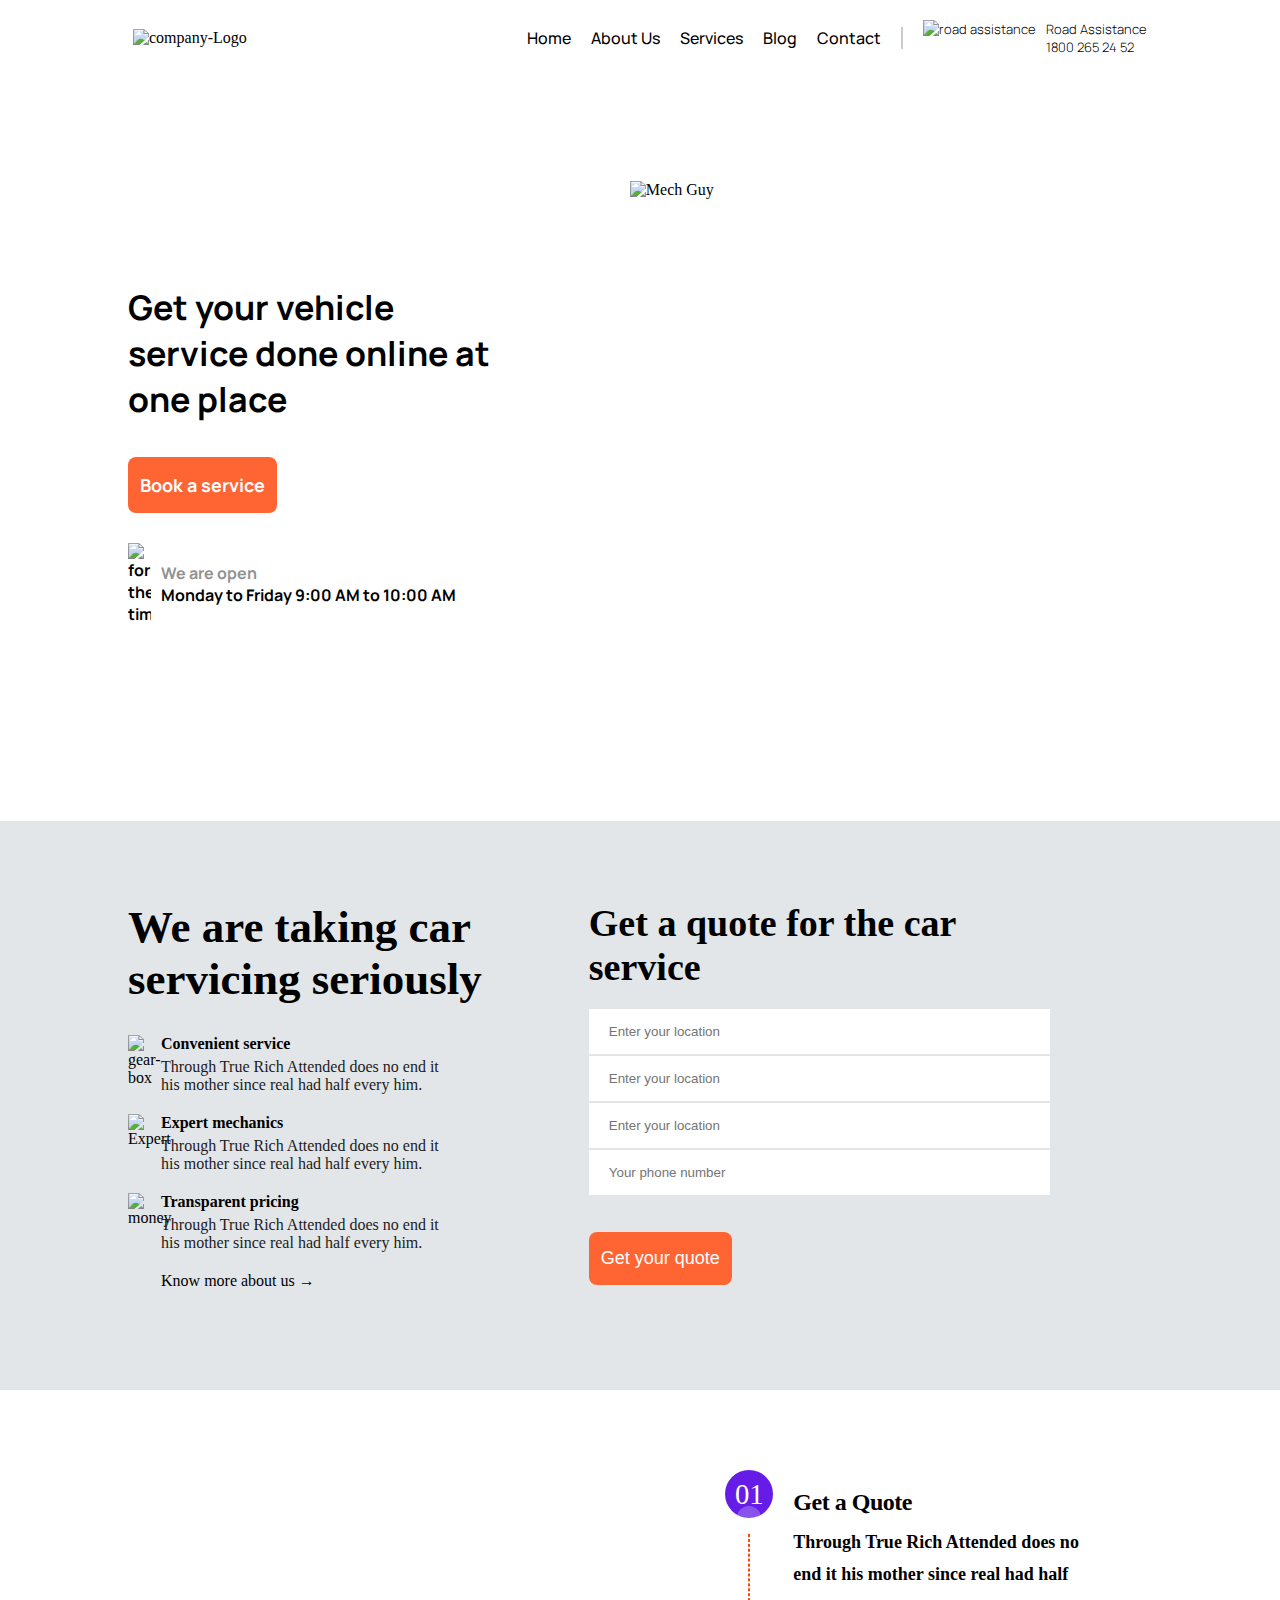
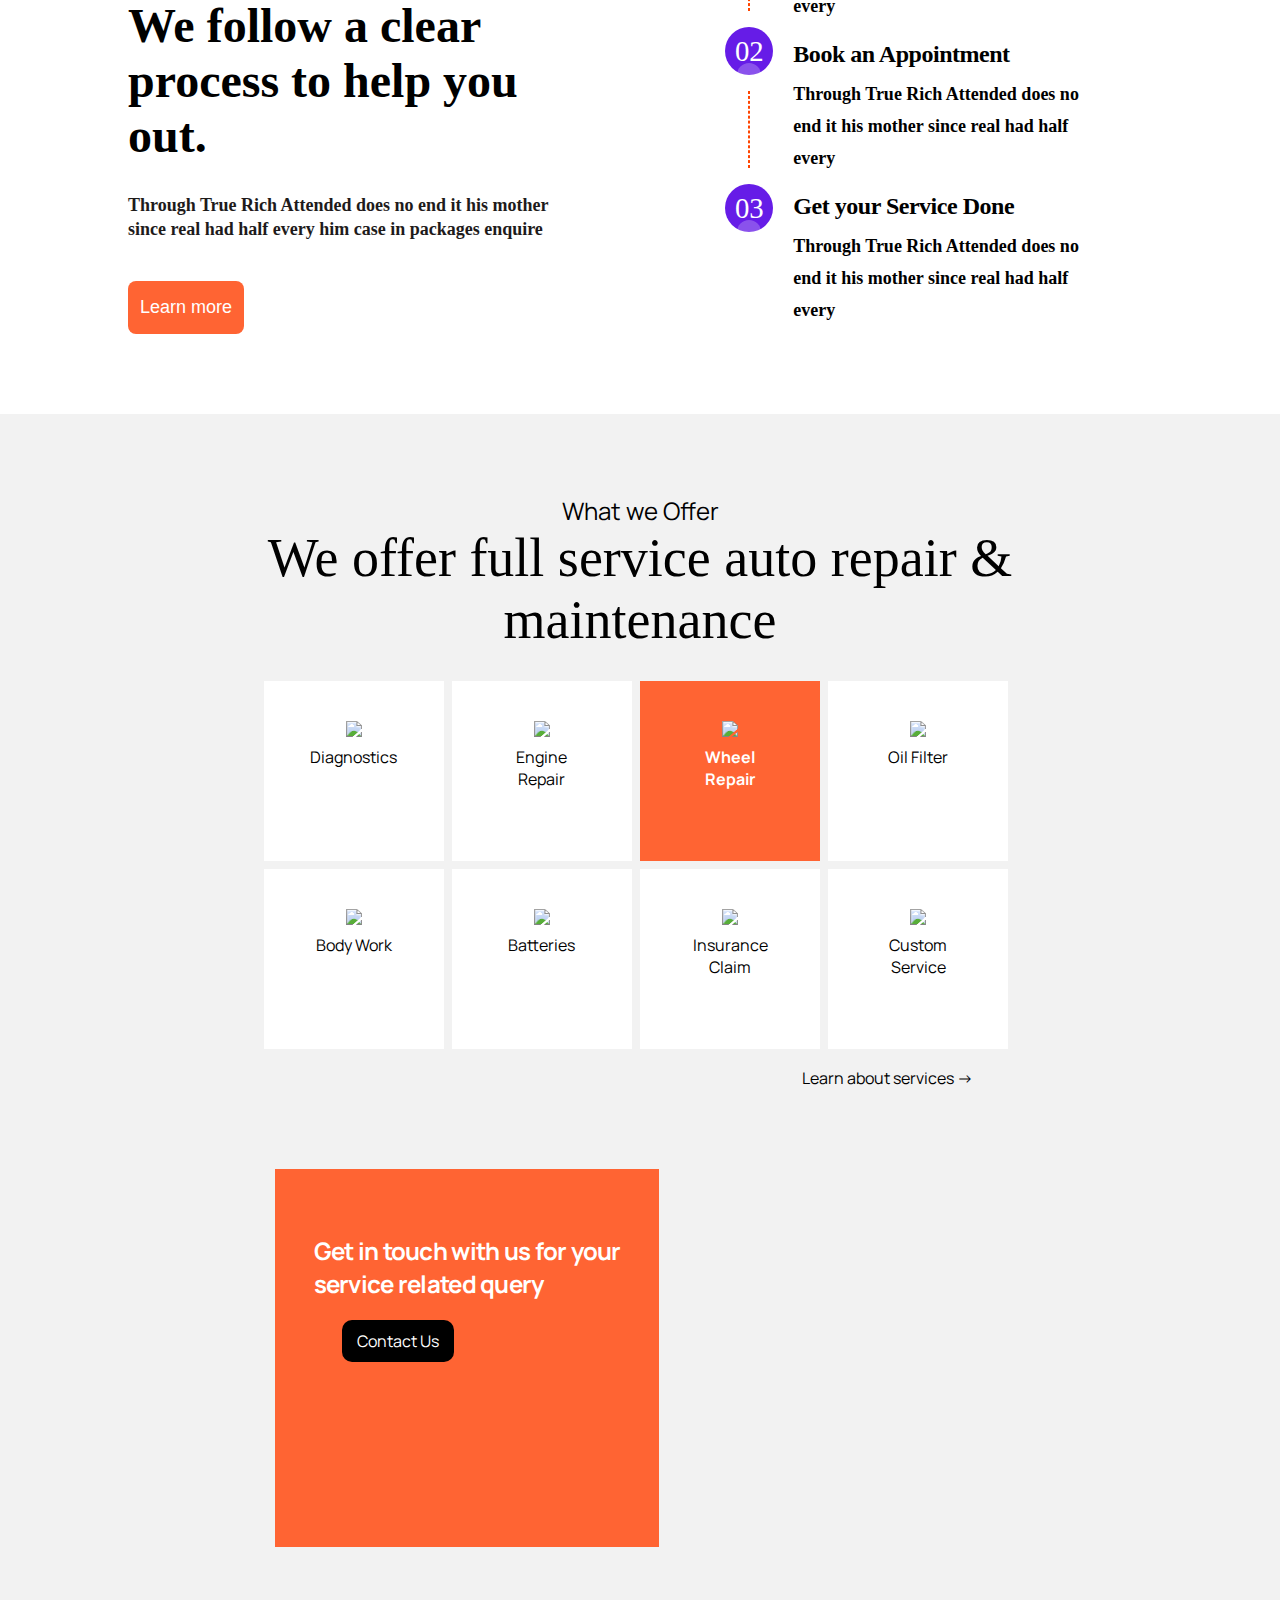
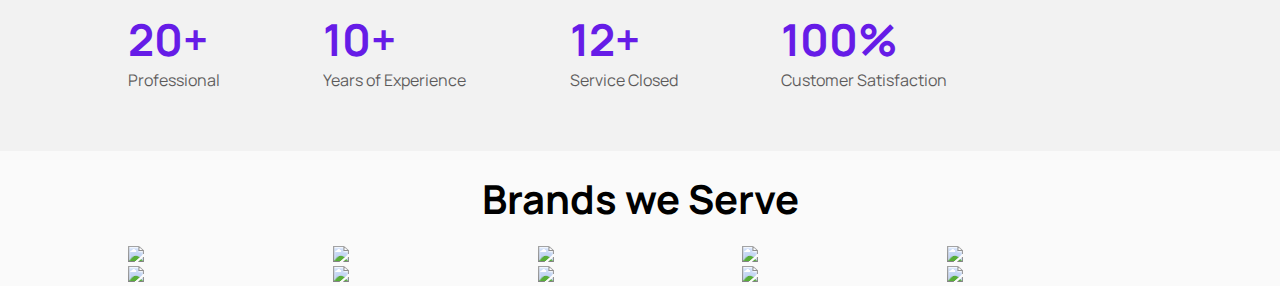
==== index.html @ ee12a1eb "My First commit creating a Finsweet Project" ====
<!DOCTYPE html>
<html lang="en">
<head>
    <meta charset="UTF-8">
    <meta http-equiv="X-UA-Compatible" content="IE=edge">
    <meta name="viewport" content="width=device-width, initial-scale=1.0">
    <link rel="stylesheet" href="css/style.css">
    <link href="https://fonts.googleapis.com/css2?family=Manrope:wght@800&family=Merriweather:wght@300;400&family=Playfair+Display:ital,wght@0,500;1,400&family=Poppins:ital,wght@0,300;1,200&display=swap" rel="stylesheet">
    <title>Finsweet-webpage1</title>
</head>
<body>
    <header>
        <div class="container">
                <div class="main-header">
                    <div class="logo">
                        <img src="https://res.cloudinary.com/drctcmhrb/image/upload/v1650087821/Logo_wtkvcu.png" alt="company-Logo" alt="company logo" class="">
                    </div>
                    <div class="right-section">
                        <div class="navigation">
                            <ul>
                                <li><a href="#">Home</a></li>
                                <li><a href="#">About Us</a></li>
                                <li><a href="#">Services</a></li>
                                <li><a href="#">Blog</a></li>
                                <li><a href="#">Contact</a></li>
                            </ul>
                        </div>
                        <div class="road-assistance">
                            <div class="icon">
                                <img src="https://res.cloudinary.com/drctcmhrb/image/upload/v1650087820/Assistance_Icon_hcltkh.png" alt="road assistance" alt="road assistance">
                            </div>
                            <div class="inner-section">
                                <p>Road Assistance</p>
                                <p>1800 265 24 52</p>
                            </div>
                        </div>
                    </div>
                </div>
    </header>
    <section id="hero-section">  
          <div class="container">
              <div class="flex">
                <div class="text-section"><h1>Get your vehicle  service done online at one place</h1>
                   <a href="#" class="orange-button">Book a service</a>
                    <div class="time-section">
                            <div class="image-box">
                                <img src="https://res.cloudinary.com/drctcmhrb/image/upload/v1650400079/Icon_dr1kc6.png" alt="for the time">
                            </div>
                            <div class="time-text">
                                <p class="light-grey">We are open </p>
                                <p>Monday to Friday 9:00 AM to  10:00  AM</p>
                            </div>
                        </div>    
                </div>
                <div class="image-section"><img src="https://res.cloudinary.com/drctcmhrb/image/upload/v1650087825/Image_qacjnn.png" alt="Mech Guy" class='image'</div>
              </div>
            </div>
          </div>
          </section>
    <section id="quote-section">
              <div class="container">
                <div class="flex">
                  <div class="left-section">
                    <h2>We are taking car<br> servicing seriously</h2>
                    <ul>
                      <li>
                        <div class="flex">
                          <div class="image-box">
                            <img                            src="https://res.cloudinary.com/drctcmhrb/image/upload/v1650375514/Icon_javml3.png" alt="gear-box">
                          </div>
                          <div class="text-box">
                            <h5>Convenient service</h5>
                            <p class="black">Through True Rich Attended does no end it                            his mother since real had half every him.</p>
                          </div>
                        </div>
                      </li>
                       <li>
                        <div class="flex">
                          <div class="image-box">
                            <img                            src="https://res.cloudinary.com/drctcmhrb/image/upload/v1650375514/Icon_1_lwtjwa.png" alt="Expert">
                          </div>
                          <div class="text-box">
                            <h5>Expert mechanics</h5>
                            <p class="black">Through True Rich Attended does no end it                            his mother since real had half every him.</p>
                          </div>
                        </div>
                      </li>
                       <li>
                        <div class="flex">
                          <div class="image-box">
                            <img                            src="https://res.cloudinary.com/drctcmhrb/image/upload/v1650375514/Icon_2_bacq6e.png" alt="money">
                          </div>
                          <div class="text-box">
                            <h5>Transparent pricing</h5>
                            <p class="black">Through True Rich Attended does no end it                            his mother since real had half every him.</p>
                          </div>
                        </div>
                      </li>
                       <li>
                        <div class="flex">
                          <div class="image-box">
                          </div>
                          <div class="text-box">
                            <a href="#" class="know">Know more about us<span> &#8594;</span></a>
                          </div>
                        </div>
                      </li>
                    </ul>
                  </div>
                  <div class="right-form-section">
                    <h3>Get a quote for the car<br> service</h3>
                    <form action="">
                      <div class="input-box">
                        <input type="text" placeholder="Enter your location"> 
                      </div>
                      <div class="input-box">
                        <input type="text" placeholder="Enter your location"> 
                      </div>
                      <div class="input-box">
                        <input type="text" placeholder="Enter your location"> 
                      </div>
                      <div class="input-box">
                        <input type="text" placeholder="Your phone number"> 
                      </div>
                      <button class="orange-button">Get your quote</button>
                    </form>
                  </div>
                </div>
              </div>
            </section>
    <section id="process-section"><div class="container">
        <div class="flex">
          <div class="left-process">
            <h2>We follow a clear process to help you out.</h2>
            <p class="black"> Through True Rich Attended does no end it his mother since real had half every him case in packages enquire</p>
            <button class="orange-button">Learn more</button>
          </div>
          <div class="right-process">
            <div class="process-circle-section">
              <div class="process-circle-group">
                <div class="process-circle circle"><p>01</p></div>
                <div class="dotted-line"></div>
              </div>
              <div class="process-circle-group">
                <div class="process-circle circle"><p>02</p></div>
                <div class="dotted-line"></div>
              </div>
              <div class="process-circle-group">
                <div class=" process-circle circle"><p>03</p></div>
              </div>
            </div>
            <div class="process-text-section">
              <div class="process-text-group">
                <h6>Get a Quote</h6>
                <p>Through True Rich Attended does no end it his mother since real had half every</p>
              </div>
              <div class="process-text-group">
                <h6>Book an Appointment</h6>
                <p>Through True Rich Attended does no end it his mother since real had half every</p>
              </div>
              <div class="process-text-group">
                <h6>Get your Service Done</h6>
                <p>Through True Rich Attended does no end it his mother since real had half every</p>
              </div>
            </div>
          </div>
        </div>
      </div>
    </section>
    <section id="offer-section">
        <div class="container">
            <div class="flex-offer">
                <div class="offer-header">
                    <p>What we Offer</p>
                    <h2>We offer full service auto repair & maintenance</h2>
                </div>
            </div>
            <div class="services-offered">
                <div class="service-type">
                    <img src="https://res.cloudinary.com/drctcmhrb/image/upload/v1650396776/Icon_1_g0p5bc.png">
                    <p>Diagnostics</p>
                </div>
                <div class="service-type">
                    <img src="https://res.cloudinary.com/drctcmhrb/image/upload/v1650396776/Icon_2_z4qpih.png">
                    <p>Engine Repair</p>
                </div>
                <div class="service-type selected">
                    <img src="https://res.cloudinary.com/drctcmhrb/image/upload/v1650396776/Icon_3_jmc41n.png">
                    <p>Wheel Repair</p>
                </div>
                <div class="service-type">
                    <img src="https://res.cloudinary.com/drctcmhrb/image/upload/v1650396776/Icon_4_jtftyv.png">
                    <p>Oil Filter</p>
                </div>
                <div class="service-type">
                    <img src="https://res.cloudinary.com/drctcmhrb/image/upload/v1650396776/Icon_5_drzycz.png">
                    <p>Body Work</p>
                </div>
                <div class="service-type">
                    <img src="https://res.cloudinary.com/drctcmhrb/image/upload/v1650396776/Icon_6_fgjv63.png">
                    <p>Batteries</p>
                </div>
                <div class="service-type">
                    <img src="https://res.cloudinary.com/drctcmhrb/image/upload/v1650396776/Icon_7_kf3ats.png">
                    <p>Insurance Claim</p>
                </div>
                <div class="service-type">
                    <img src="https://res.cloudinary.com/drctcmhrb/image/upload/v1650396777/Icon_8_rgdcwe.png">
                    <p>Custom Service</p>
                </div>
            </div>
            <div class="flex learn-link">
                <a href="">Learn about services<span> &#8594;</span></a>
            </div>
        </div>
    </section>
    <section id="contact">
      <div class="flex">
        <div class="contact-bg-one">
          <div class="contact-box">
            <div class="contact-text">
              <h4>Get in touch with us for your service related query</h4>
              <div class="button">
                <a href="#" class="black-button" >Contact Us</a>
            </div>
            </div>
          </div>
        </div>
        <div class="contact-bg-two"></div>
      </div>
      <div class="container">
        <div class="ratings">
          <div class="flex rating-attribute">
            <div class="professional"> <h4 class="rating-number">20+</h4><p>Professional</p></div>
            <div class="Experience"> <h4 class="rating-number">10+</h4><p>Years of Experience</p></div>
            <div class="Service-closed"> <h4 class="rating-number">12+</h4><p>Service Closed</p></div>
            <div class="Customer Satisfaction"> <h4 class="rating-number">100%</h4><p>Customer Satisfaction</p></div>
          </div>
        </div>
      </div>
    </section>
    <section id="brand">
      <div class="container">
        <div class="brand-header"><h3>Brands we Serve</h3></div>
        <div class="brand-services">
          <div class="brand-image"><img src="https://res.cloudinary.com/drctcmhrb/image/upload/v1650572334/logo-8_1_z3xmlu.png"></div>
          <div class="brand-image"><img src="https://res.cloudinary.com/drctcmhrb/image/upload/v1650572334/logo-6_nnvdk8.png"></div>
          <div class="brand-image"><img src="https://res.cloudinary.com/drctcmhrb/image/upload/v1650572334/logo-7_1_skbd4d.png"></div>
          <div class="brand-image"><img src="https://res.cloudinary.com/drctcmhrb/image/upload/v1650572334/logo-3_bcqerj.png"></div>
          <div class="brand-image"><img src="https://res.cloudinary.com/drctcmhrb/image/upload/v1650572333/logo-1_1_qiq9gi.png"></div>
          <div class="brand-image"><img src="https://res.cloudinary.com/drctcmhrb/image/upload/v1650572334/logo-8_1_z3xmlu.png"></div>
          <div class="brand-image"><img src="https://res.cloudinary.com/drctcmhrb/image/upload/v1650572334/logo-6_nnvdk8.png"></div>
          <div class="brand-image"><img src="https://res.cloudinary.com/drctcmhrb/image/upload/v1650572334/logo-7_1_skbd4d.png"></div>
          <div class="brand-image"><img src="https://res.cloudinary.com/drctcmhrb/image/upload/v1650572334/logo-3_bcqerj.png"></div>
          <div class="brand-image"><img src="https://res.cloudinary.com/drctcmhrb/image/upload/v1650572333/logo-1_1_qiq9gi.png"></div>
        </div>
      </div>
    </section>
</body>
</html>
---- css/style.css ----
* {
  margin: 0;
  padding: 0;
  box-sizing: border-box;
}
.container {
  width: 80%;
  margin: 0 auto;
}

#hero-section, #quote-section,#process-section,#offer-section {
padding:80px 0;
}


.main-header {
  display: flex;
  justify-content: space-between;
  align-items:center;
  padding: 20px 5px;
}

.right-section {
  display: flex;
  align-items: center;
}

.right-section ul {
  list-style: none;
  display: flex;
}

.road-assistance {
  display: flex;
  padding-left: 20px;
  font-family: "Manrope";
  font-weight: 300;
  font-size: 13px;
}

.right-section ul li {
  margin-right: 20px;
}

.right-section ul li a {
  text-decoration: none;
  color: #000;
}

.right-section .navigation {
  border-right: 2px solid #ccc;
  font-family: "Manrope";
  font-weight: 500;
}

.road-assistance .icon {
  margin-right: 10px;
}

#hero-section .text-section{
  width:45%;
  font-family: "Manrope";
  font-weight: 700;
  font-style: bold;
}
.text-section h1{
  width:80.5%;
  margin-top:8rem;
  font-size:34px;

}
#hero-section .image-section {
  width: 55%;
  min-height: 65vh;
  padding: 25px;
}
.image{
  position:relative;
  width:100%;
  left:1rem;
}
.flex{
display:flex;
}
.time-section {
  display: flex;
  align-items: center;
  margin-top: 30px;
}

.text-section .image-box {
  width: 5%;
  margin-right: 10px;
  display: flex;
  align-items: center;
  justify-content: center;
}

.text-section .time-text {
  width: 95%;
}
.time-section img {
  width: 100%;
}

.light-grey {
  color: #939191;
}
.black{
color:#1E1B1B;
}
#quote-section{
background:#E2E6E9;
}
#quote-section .left-section, #quote-section .right-form-section{
width:45%;
}
#quote-section ul{
list-style:none;
}
#quote-section ul li{
margin-bottom:20px;
}
#quote-section .left-section h2{
margin-bottom:30px;
font-size:45px;
}
#quote-section .left-section .image-box{
width:5%;
margin-right:10px;
}
#quote-section .left-section .image-box img{
width:90%;
}
#quote-section .left-section .text-box{
width:65%;
}
#quote-section .left-section .text-box h5{
font-size:16px;
margin-bottom:5px;
}
.know{
text-decoration:none;
color:black;
}
#quote-section .left-section .text-box .know img{
width:25px; 
margin-left:10px;
}
#quote-section .right-form-section h3{
font-size:38px;
margin-bottom:20px;
}
#quote-section .right-form-section input{
width:100%;
height:45px;
margin-bottom:2px;
border:none;
}
input[type="text"]::placeholder{
padding:20px;
}

.orange-button{
  background: #FF6433;
  border:none;
  border-radius: 8px;
  padding: 16px 12px 16px 12px;
  font-size: 18px;
  margin-top: 35px;
  display: inline-block;
  color: #fff;
  text-decoration:none;
}
#process-section{
background:#fff;
}
#process-section .left-process{
width:70%;

}
#process-section .left-process h2{
  margin-bottom: 30px;
  font-size: 48px;
  margin-top:8rem;
  width: 70%;
}
#process-section .left-process p{
  font-size:18px;
  margin-bottom:5px;
  width:75%;
  font-weight: 600;
  line-height: 1.5rem;
}
#process-section .right-process{
  display: flex;
  width: 50%;
  
}
 .process-circle-section{
  display: flex;
  flex-direction: column;
  gap: 1rem;
} 
.circle {
  aspect-ratio: 1;
  border-radius: 50%;
  background: #661CE7;
  color: #fff;

}
.process-circle {
  width: 3rem;
  position: relative;
}
.process-circle-group{
  display: flex;
  flex-direction: column;
  align-items: center;
  gap: 1rem;
}

.process-circle::after {
  content: '';
  width: 50%;
  height: 50%;
  border-radius: 50%;
  background-color: rgba( 255,255,255, 0.24 );
  position: absolute;
  left: 25%;
  bottom: -25%;
}
.process-circle p{
  line-height: 3rem;
  text-align: center;
  font-size: 1.8rem;
}

.dotted-line{
  width: 0;
  height: 4.8rem;
  border: 1px dashed orangered;
} 

.process-text-section {
  --gap: 1rem;
  padding-left: 20px;
}

.process-text-group {
  --gap: 1rem;
  padding-top: .5rem;
}
.process-text-group h6{
  line-height: 3rem;
  font-weight: 600;
  letter-spacing: -0.03rem;
  font-size: 24px; 
}
.process-text-group p{
font-size: 1rem;
line-height: 2rem;
font-weight: 600;
font-size: 18px;
width: 80%;
}

#offer-section{
background:#F2F2F2;
}
.flex-offer {
  display: flex;
  justify-content: center;
}
#offer-section .offer-header p {
  font-size: 24px;
  text-align: center;
  font-family: "Manrope";
}
#offer-section .offer-header h2 {
  font-size: 54px;
  text-align: center;
  padding-bottom: 30px;
  font-weight: 400;
}
#offer-section .services-offered {
  display: flex;
  flex-wrap: wrap;
  justify-content: center;
  align-items: center;
  width: 80%;
  margin: auto;  
  
}
#offer-section .services-offered img {
  width: 60%;

}
#offer-section .service-type {
  justify-content: center;
  align-items: center;
  padding: 40px;
  height: 180px;
  width: 180px;
  text-align: center;
  background-color: #FFFFFF;
  margin-right: 1%;
  margin-bottom: 1%;
  color: black;
}
#offer-section .service-type p{
  padding-top: 5px;
  font-family: "Manrope";
  align-self: center;
}
#offer-section .service-type.selected{
  background-color: #FF6433;
  color: white;
  font-weight: bold;
}
.learn-link{
  margin: auto;
  width: 65%;
  justify-content: flex-end;
  padding-top: 10px;
}
.learn-link a{
  text-decoration: none;
  font-family: "Manrope";
  color: black;
  font-size: 16px;
}
#contact{
  background-color: #f2f2f2;
}
.contact-bg-one{
  background-image: url(https://res.cloudinary.com/drctcmhrb/image/upload/v1650572179/Image_1_vbgewt.png);
  background-size: cover;
  background-position: center;
  width: 50%;
  height: 42vh;

}
.contact-bg-two{
  background-image: url(https://res.cloudinary.com/drctcmhrb/image/upload/v1650572187/ovGrEUgrkyE_okzv0a.png);
  background-size: cover;
  background-position: center;
  width: 50%;
  height: 42vh;
}
.contact-box{
  margin-left: 43%;
  background-color: #FF6433;
  width: 60%;
  height: 42vh;
}
.contact-text h4{
  padding-top: 65px;
  text-align: justify;
  margin: auto;
  width: 80%;
  font-size: 24px;
  color: white;
  font-family: "Manrope";
  letter-spacing: -0.03em;
}
.button {
  width: 65%;
  margin: 30px auto 0 auto;
}
.black-button {
  text-decoration: none;
  color: white;
  background-color: black;
  border-radius: 10px;
  padding: 10px 15px;
  font-family: "Manrope";
}
.rating-attribute {
  justify-content: space-between;
  width: 80%;
  margin-bottom: auto;
}
.ratings {
  margin-top: 6%;
  padding-bottom: 60px;
}
.rating-number {
  font-size: 44px;
  font-weight: bold;
  color: #661CE7;
  font-family: "Manrope";
}
.ratings p{
  color: #1E1B1B;
  font-family: "Manrope";
  opacity: 0.7;
}
#brand{
  background-color:#FAFAFA; 
}
#brand .brand-header{
  display: flex;
  justify-content: center;
  align-items: center;
  padding: 20px;
}
#brand .brand-header h3{
  font-family: "Manrope";
  font-size: 40px;
 }
 #brand .brand-services{
   display: flex;
   flex-wrap: wrap;
 }
 #brand .brand-services .brand-image {
   width: 20%;
 }
 #brand .brand-services .brand-image img{
   width: 100%;
 }
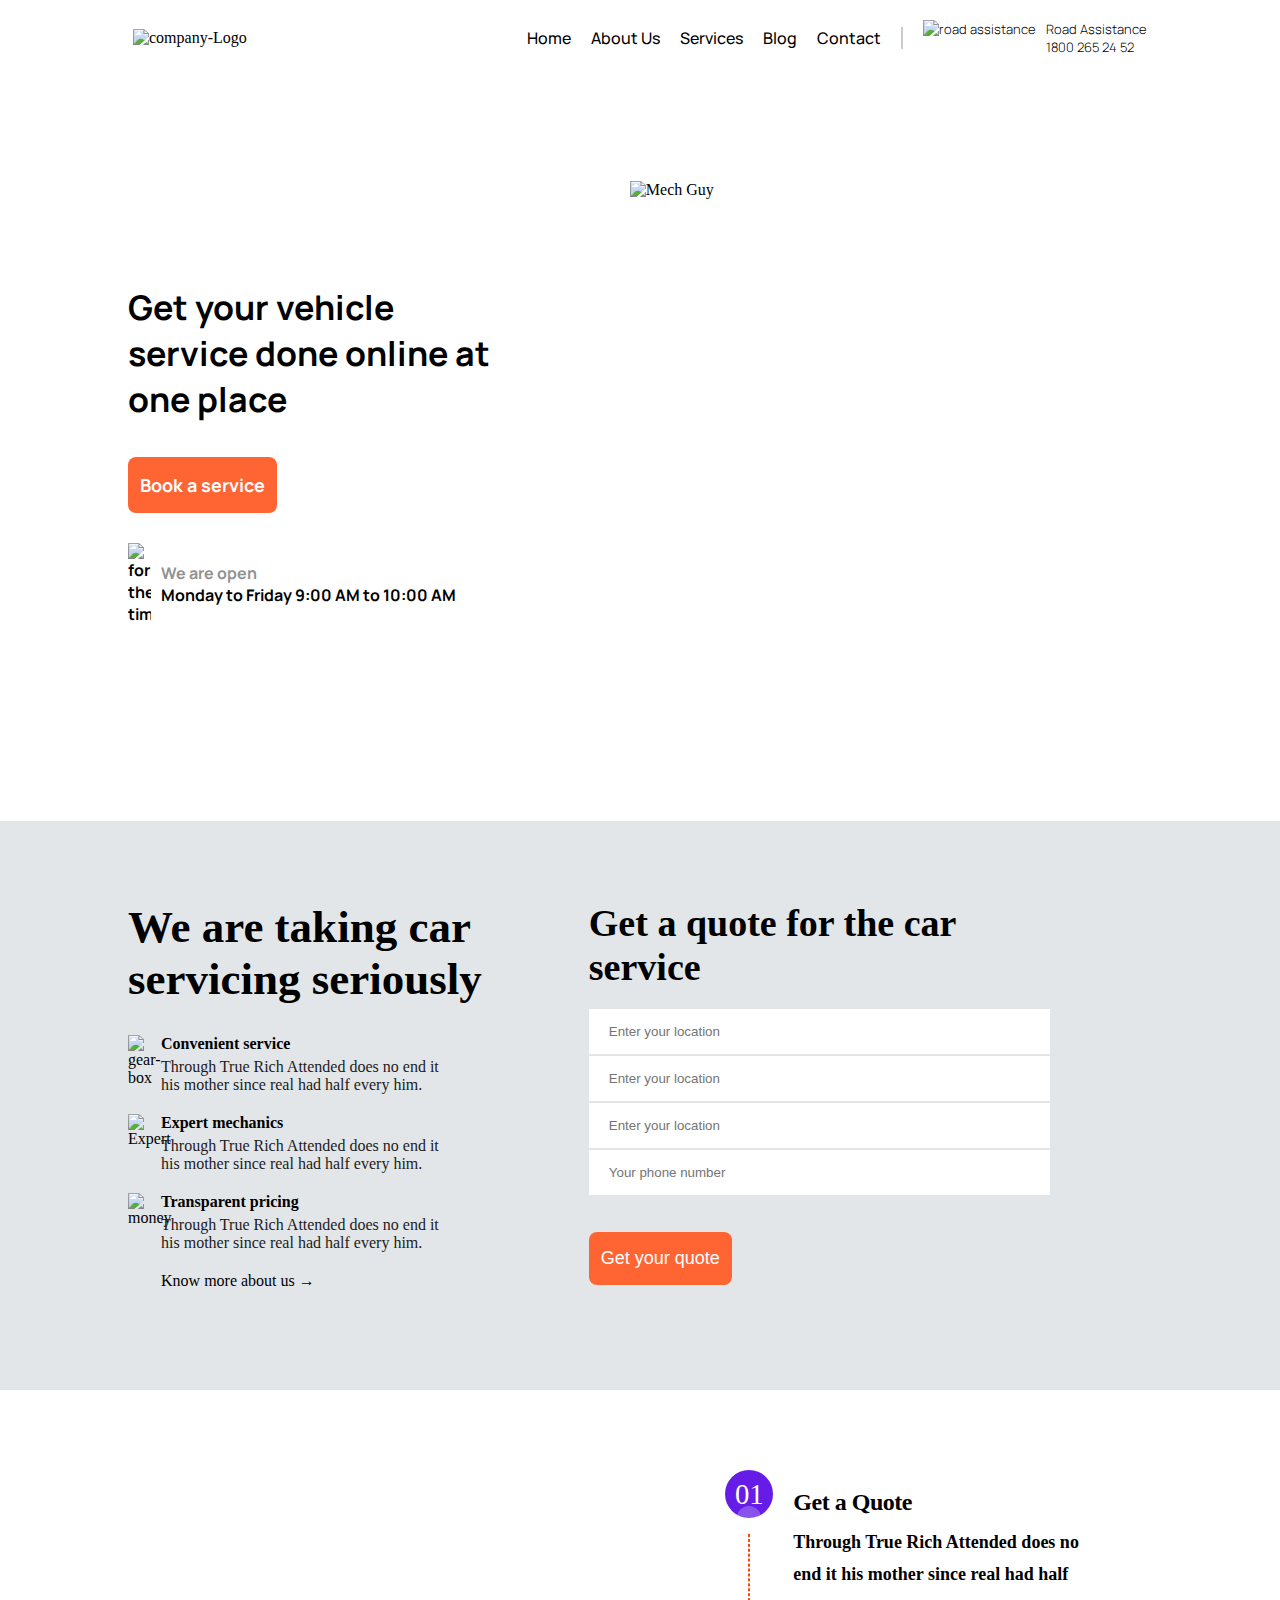
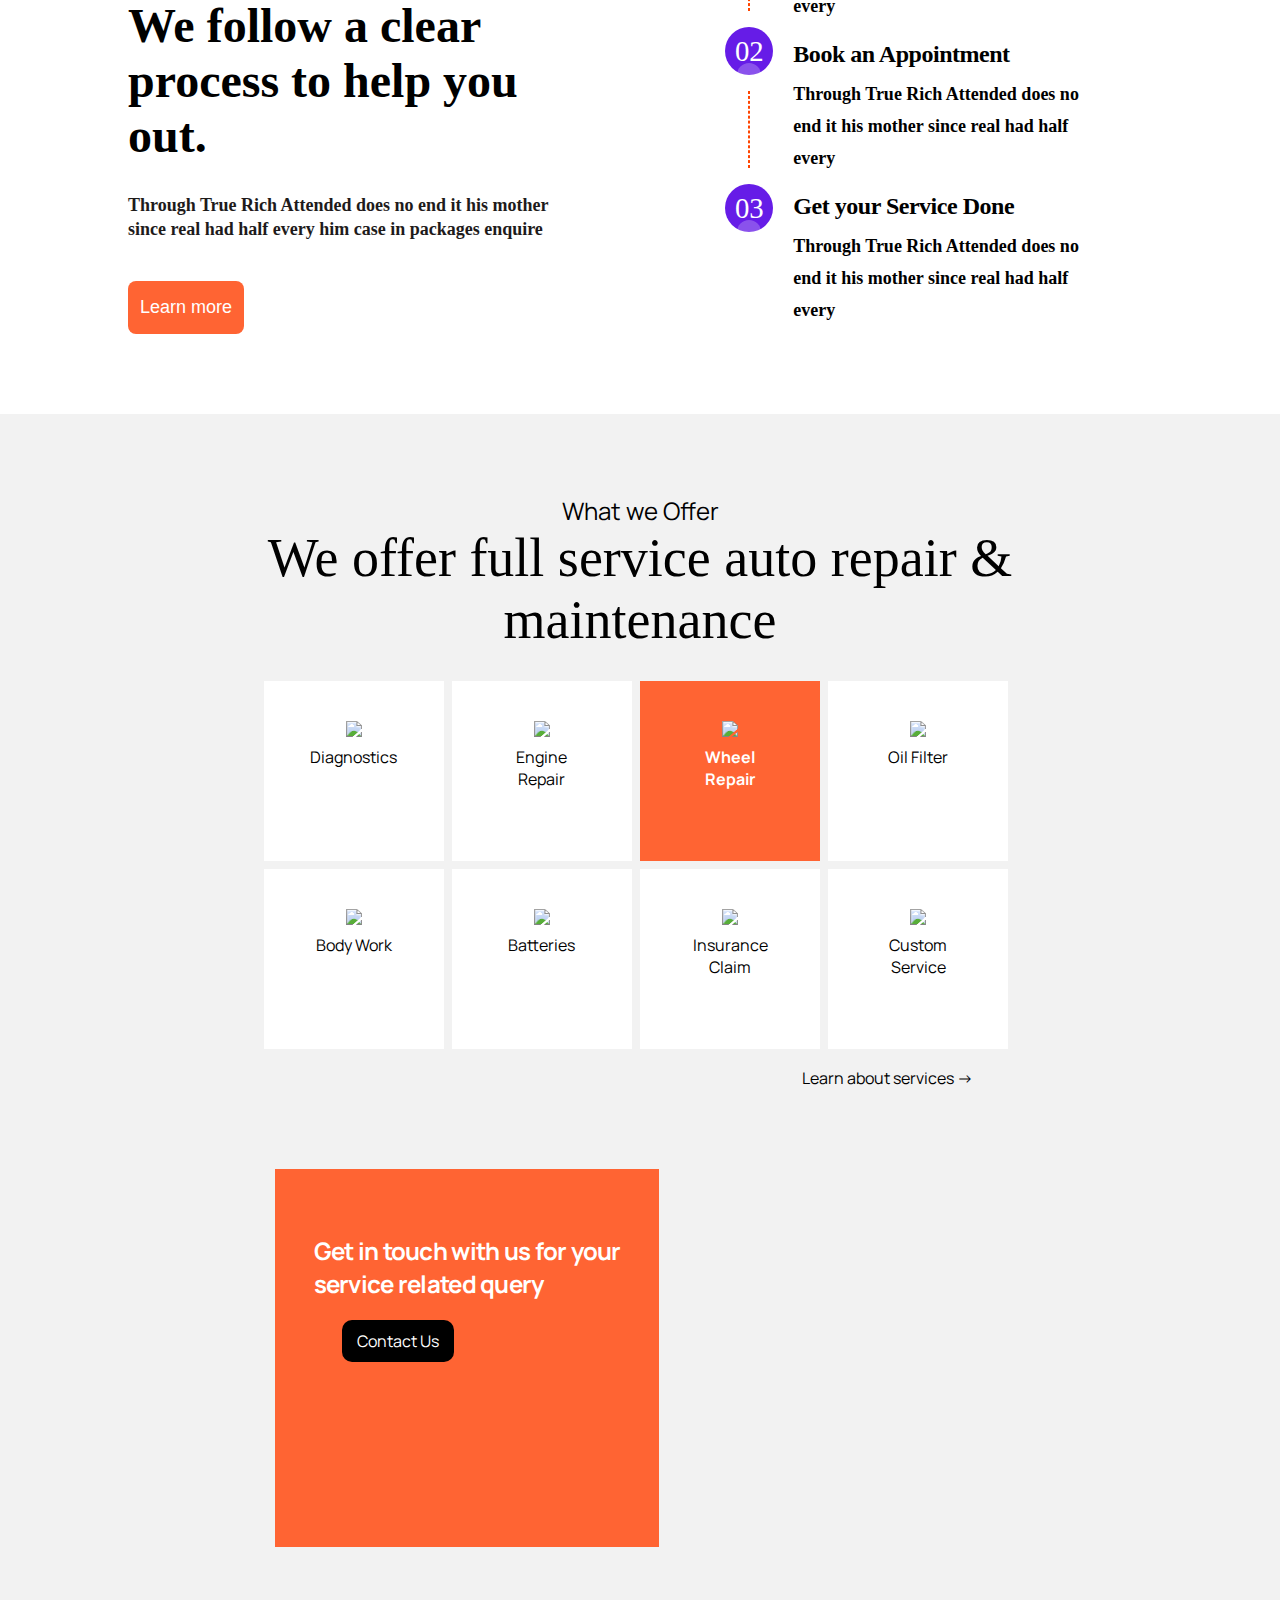
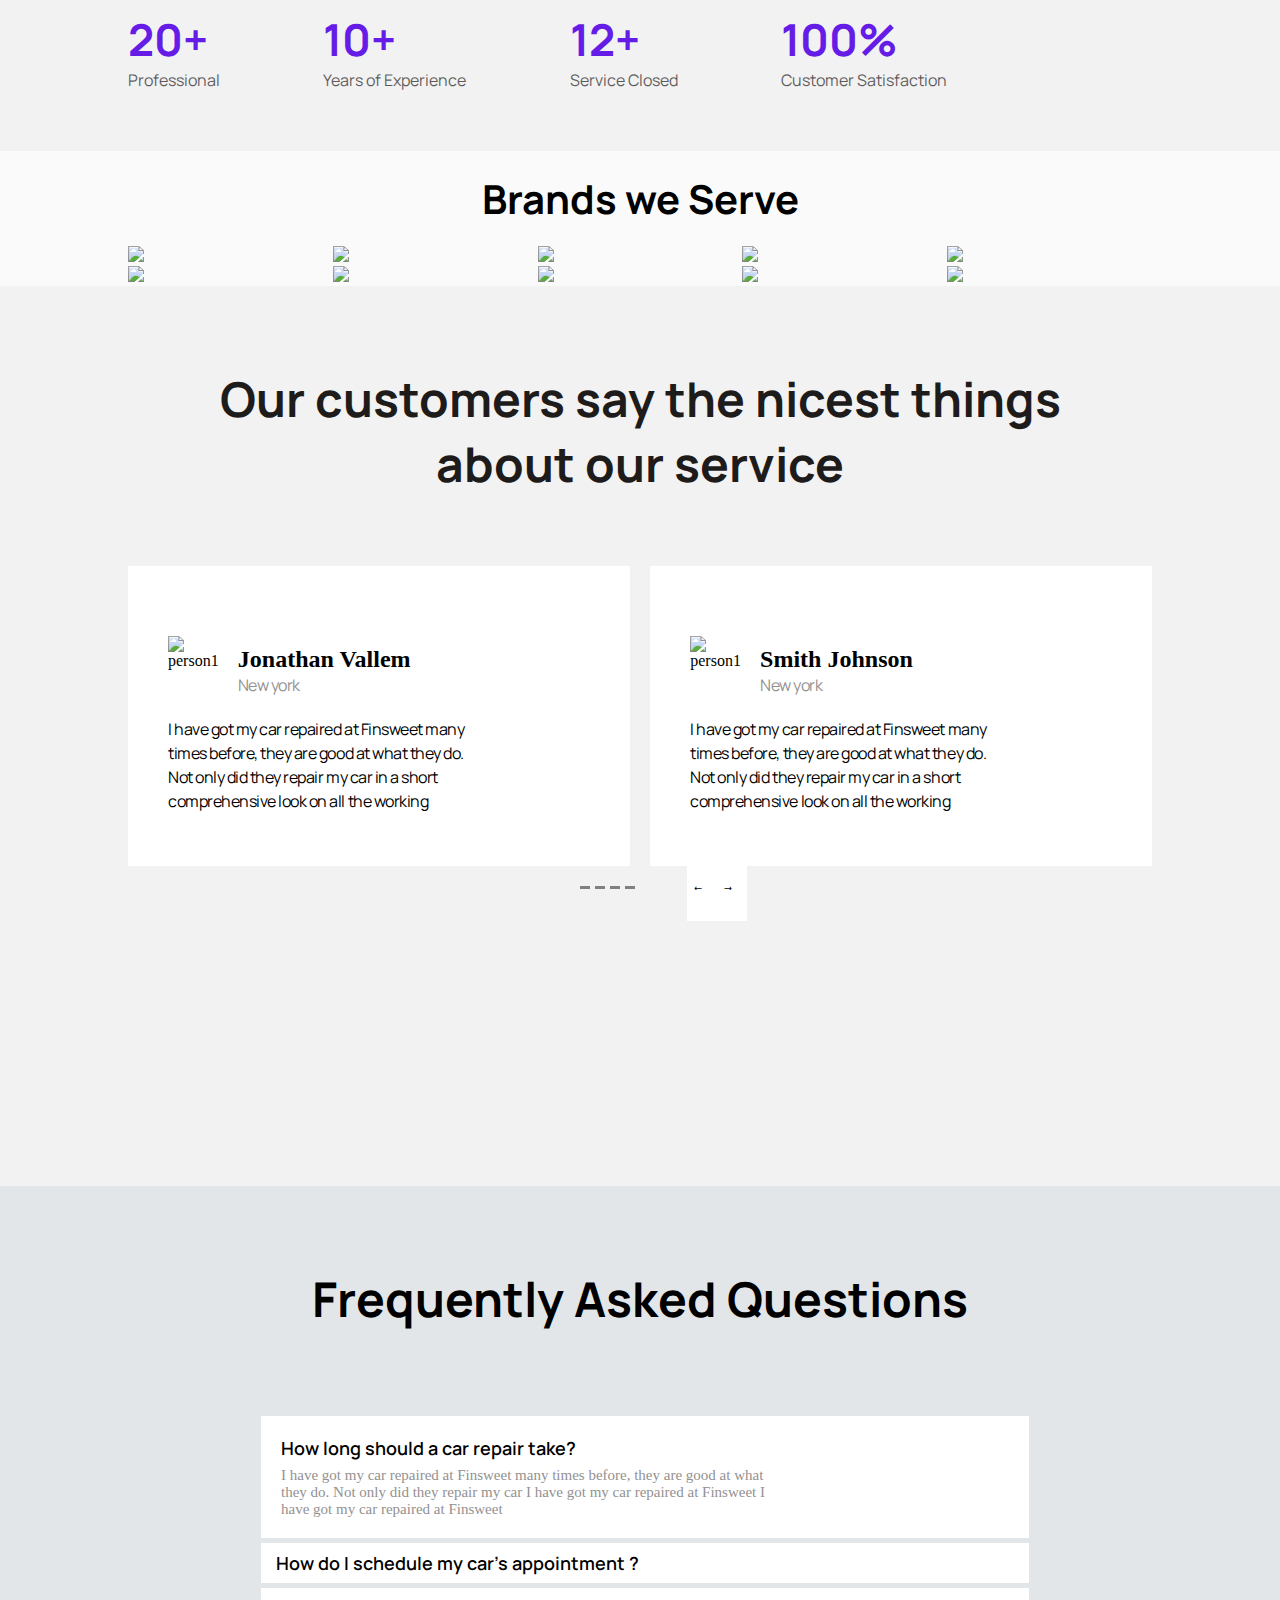
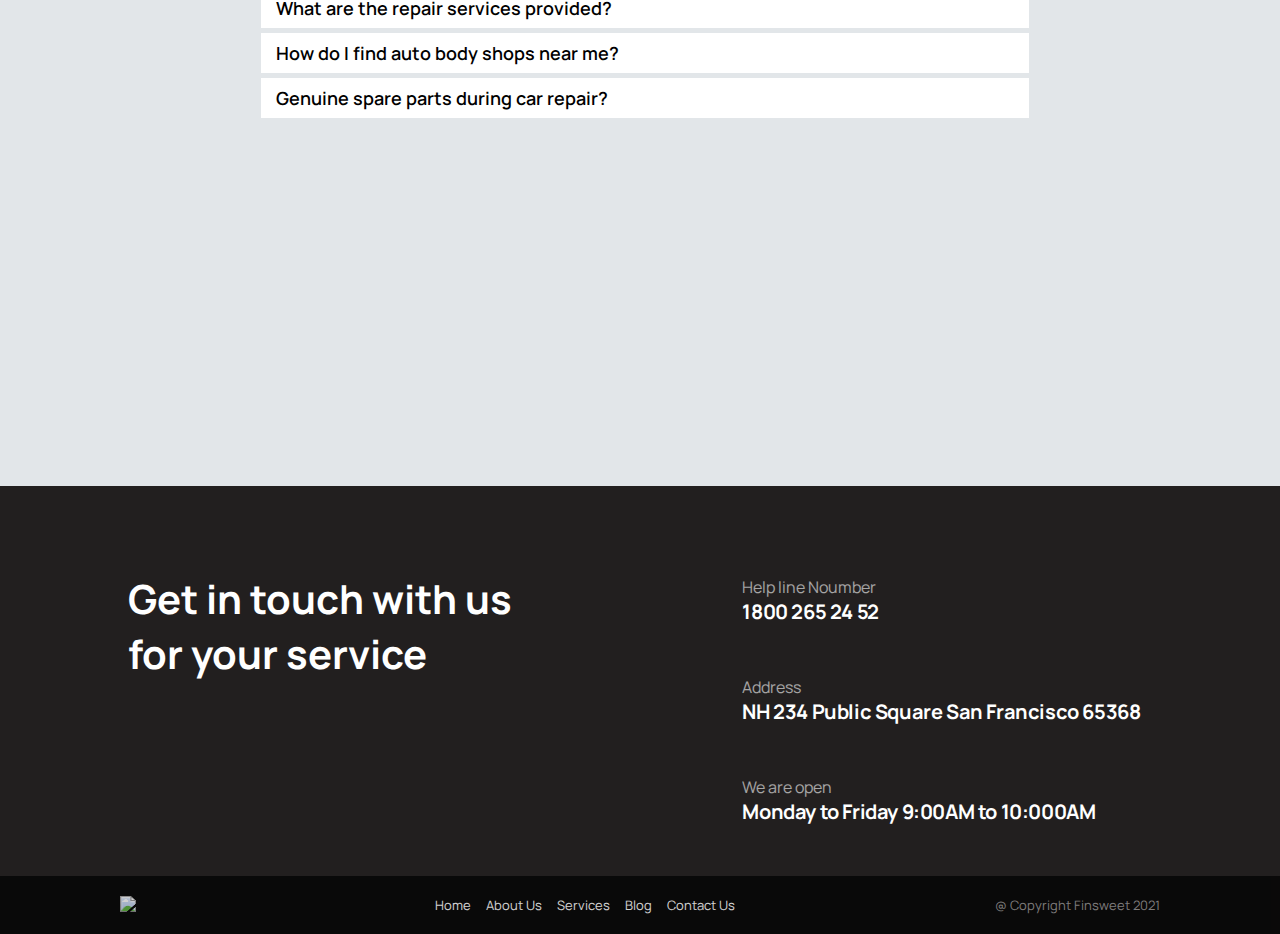
==== commit c108d88b: "Added three new sections to the Finsweet Project" ====
--- a/index.html
+++ b/index.html
@@ -52,7 +52,7 @@
                             </div>
                         </div>    
                 </div>
-                <div class="image-section"><img src="https://res.cloudinary.com/drctcmhrb/image/upload/v1650087825/Image_qacjnn.png" alt="Mech Guy" class='image'</div>
+                <div class="image-section"><img src="https://res.cloudinary.com/drctcmhrb/image/upload/v1651145646/Header_Image_nosllg.png" alt="Mech Guy" class='image'</div>
               </div>
             </div>
           </div>
@@ -256,6 +256,131 @@
         </div>
       </div>
     </section>
+    <section id="customer-review">
+      <div class="container">
+      <h3>Our customers say the nicest things<br> about our service</h3>
+        <div class="reviews flex">
+          <div class="review-box">
+            <div class="profile flex">
+              <div class="review-image-box"><img src="https://res.cloudinary.com/drctcmhrb/image/upload/v1650986510/K84vnnzxmTQ_xrf7oc.png" alt="person1"></div>
+              <div class="review-text">
+                <h5>Jonathan Vallem</h5>
+                <p>New york</p>
+              </div>
+            </div>
+            <div><p>I have got my car repaired at Finsweet many<br> times before, they are good at what they do.<br> Not only did they repair my car in a short<br> comprehensive look on all the working</p></div>
+        </div>
+          <div class="review-box">
+            <div class="profile flex">
+              <div class="review-image-box"><img src="https://res.cloudinary.com/drctcmhrb/image/upload/v1650988276/nJHvhXS4C0U_g5m2ip.png" alt="person1"></div>
+              <div class="review-text">
+                <h5>Smith Johnson</h5>
+                <p>New york</p>
+              </div>
+            </div>
+            <div><p>I have got my car repaired at Finsweet many<br> times before, they are good at what they do.<br> Not only did they repair my car in a short<br> comprehensive look on all the working</p></div>
+        </div>
+     </div>
+        <div class="bottom-lines flex">
+            <div class="center-lines flex">
+              <span></span>
+              <span></span>
+              <span></span>
+              <span></span>
+            </div>
+            <div class="arrows flex">
+              <div class="cir">
+                <p><span>&#8406;</span></p>
+              </div>
+              <div class="cir"><p><span>&#8407;</span></p></div>
+            </div>
+          </div>
+       </div>
+    </section>
+    <section id="faq">
+      <div class="container2">
+        <h3>Frequently Asked Questions</h3>
+        <div class="faq-box-one flex">
+          <div class="faq-text">
+            <h6>How long should a car repair take?</h6>
+            <p>I have got my car repaired at Finsweet many times before, they are good at what<br> they do. Not only did they repair my car I have got my car repaired at Finsweet I<br> have got my car repaired at Finsweet</p>
+          </div>
+          <div class="faq-pix"><img src="https://res.cloudinary.com/drctcmhrb/image/upload/v1651061916/Orange_ptovwh.png" alt=""</div>
+        </div>
+        </div>
+        <div class="faq-box-two flex">
+          <div class="faq-text">
+            <h6>How do I schedule my car's appointment ?</h6>
+          </div>
+          <div class="faq-pix"><img src="https://res.cloudinary.com/drctcmhrb/image/upload/v1651061916/Orange_1_mnfr8r.png" alt=""</div>
+        </div>
+        </div>
+        <div class="faq-box-two flex">
+          <div class="faq-text">
+            <h6>What are the repair services provided?</h6>
+          </div>
+          <div class="faq-pix"><img src="https://res.cloudinary.com/drctcmhrb/image/upload/v1651061916/Orange_1_mnfr8r.png" alt=""</div>
+        </div>
+        </div>
+        <div class="faq-box-two flex">
+          <div class="faq-text">
+            <h6>How do I find auto body shops near me?</h6>
+          </div>
+          <div class="faq-pix"><img src="https://res.cloudinary.com/drctcmhrb/image/upload/v1651061916/Orange_1_mnfr8r.png" alt=""</div>
+        </div>
+        </div>
+        <div class="faq-box-two flex">
+          <div class="faq-text">
+            <h6>Genuine spare parts during car repair?</h6>
+          </div>
+          <div class="faq-pix"><img src="https://res.cloudinary.com/drctcmhrb/image/upload/v1651061916/Orange_1_mnfr8r.png" alt=""</div>
+        </div>
+        </div>
+      </div>
+    </section>
+  <section id="last-section">
+    <div class="container">
+      <div class="last-section-body flex">
+        <div class="last-section-left">
+          <h3>Get in touch with us for your  service</h3>
+          <div class="flex-icons flex">
+            <img src="https://res.cloudinary.com/drctcmhrb/image/upload/v1651069263/Vector_yxscbr.png" alt="">
+            <img src="https://res.cloudinary.com/drctcmhrb/image/upload/v1651069263/Negative_saicd8.png" alt="">
+            <img src="https://res.cloudinary.com/drctcmhrb/image/upload/v1651069263/Group_jdybiw.png" alt="">
+            <img src="https://res.cloudinary.com/drctcmhrb/image/upload/v1651069353/Group_uz4y5s.png" alt="">
+          </div>
+        </div>
+        <div class="last-section-right">
+          <div class="text-right">
+            <p>Help line Noumber</p>
+            <h6>1800 265 24 52</h6>
+          </div>
+          <div class="text-right">
+            <p>Address</p>
+            <h6>NH 234 Public Square San Francisco 65368</h6>
+          </div>
+          <div class="text-right">
+            <p>We are open</p>
+            <h6>Monday to Friday 9:00AM to 10:000AM</h6>
+          </div>
+        </div>
+      </div>
+    </div>
+    <footer class="footer flex">
+      <div class="footer-logo"><img src="https://res.cloudinary.com/drctcmhrb/image/upload/v1651145452/Logo_jkujsl.png" alt="finsweet"></div>
+      <div class="footer-text flex">
+        <ul>
+            <li><a href="#">Home</a></li>
+            <li><a href="#">About Us</a></li>
+            <li><a href="#">Services</a></li>
+            <li><a href="#">Blog</a></li>
+            <li><a href="#">Contact Us</a></li>
+         </ul>
+      </div>
+      <div><p>@ Copyright Finsweet 2021</p></div>
+    </footer>
+  </section>
+  
 </body>
 </html>
 
--- a/css/style.css
+++ b/css/style.css
@@ -8,7 +8,7 @@
   margin: 0 auto;
 }
 
-#hero-section, #quote-section,#process-section,#offer-section {
+#hero-section, #quote-section,#process-section,#offer-section,#customer-review  {
 padding:80px 0;
 }
 
@@ -76,7 +76,7 @@
 }
 .image{
   position:relative;
-  width:100%;
+  width:120%;
   left:1rem;
 }
 .flex{
@@ -308,6 +308,11 @@
   margin-bottom: 1%;
   color: black;
 }
+#offer-section .service-type:hover{
+  background-color: #FF6433;
+  color: white;
+  font-weight: bold;
+}
 #offer-section .service-type p{
   padding-top: 5px;
   font-family: "Manrope";
@@ -418,4 +423,200 @@
  }
  #brand .brand-services .brand-image img{
    width: 100%;
- }+ }
+
+ #customer-review{
+  background: #F2F2F2;
+  padding: 80px 0;
+  min-height:100vh;
+}
+#customer-review h3{
+text-align:center;
+font-size:48px;
+font-weight:700;
+font-family:"Manrope";
+color: #1E1B1B;
+margin-bottom:70px;
+}
+#customer-review .reviews{
+justify-content:space-between;
+}
+#customer-review .reviews .review-box{
+background:white;
+height:300px;
+width:49%;
+padding:40px;
+}
+#customer-review .reviews .review-box p{
+line-height:24px;
+font-family:"Manrope";
+letter-spacing: -0.03em;
+
+}
+.profile{
+margin-top: 30px;
+margin-bottom: 10px;
+}
+.profile img {
+width:100%;  
+}
+#customer-review .reviews .review-text{
+width:95%;
+padding:10px;
+}
+#customer-review .reviews .review-text h5{
+font-size: 24px;
+}
+#customer-review .reviews .review-text p{
+font-size: 16px;
+color: #939191;
+}
+#customer-review .bottom-lines{
+width:100%;
+justify-content:center;
+
+}
+#customer-review .bottom-lines .center-lines{
+width:15%;
+justify-self:center;
+justify-content:center; 
+}
+#customer-review .bottom-lines .center-lines span{
+width:10px;
+height:3px;
+background:grey;
+margin-right:5px;
+margin-top:20px;
+}
+.cir{
+width:30px;
+aspect-ratio:1;
+border:50%;
+background-color:white;
+}
+.cir p{
+line-height:55px;
+text-align:center;
+}
+#faq{
+  background: #E2E6E9;
+  padding: 80px 0;
+  min-height:100vh;
+}
+.container2 {
+  width: 60%;
+  margin: 0 auto;
+}
+#faq h3{
+  font-size:48px;
+  text-align:center;
+  font-family:"Manrope";
+  padding-bottom:80px;
+}
+#faq .faq-box-one {
+width:100%;
+background-color:white;
+justify-content:space-between;
+align-items:center;
+margin:5px;
+padding:20px;
+}
+#faq .faq-text h6{
+font-size:18px;
+font-weight: 600;
+font-family:"Manrope"
+}
+#faq .faq-box-one .faq-text p{
+font-family:"Manrope"
+line-height:20px;
+font-size:15px;
+color: #939191;
+margin-top:7px;
+}
+#faq .faq-box-two {
+width:100%;
+background-color:white;
+justify-content:space-between;
+align-items:center;
+margin:5px;
+padding:15px;
+height:40px;
+text-align:center;
+}
+#faq .faq-box-one .faq-pix img {
+width:55%; 
+}
+#faq .faq-box-two .faq-pix img {
+width:45%;  
+}
+#last-section{
+background: #1E1B1B;
+opacity: 0.98;
+}
+#last-section .last-section-body{
+width:100%;
+justify-content:space-between;
+}
+#last-section .last-section-left{
+width:40%;
+}
+#last-section .last-section-left h3{
+font-family:"Manrope";
+font-size:40px;
+color:#FFFFFF;
+margin-top:85px;
+margin-bottom:70px;
+}
+#last-section .last-section-left .flex-icons img{
+margin-right:20px;
+
+}
+#last-section .last-section-right{
+width:40%;
+padding-top:90px;
+}
+#last-section .last-section-right .text-right{
+padding-bottom:10%;
+}
+#last-section .last-section-right .text-right p{
+font-family:"Manrope";
+font-size:16px;
+color:#FFFFFF;
+Opacity:0.6;
+}
+#last-section .last-section-right .text-right h6{
+font-family:"Manrope";
+font-size:20px;
+color:#FFFFFF;
+margin-bottom:10px;
+letter-spacing: -0.02em
+}
+#last-section .footer{
+background:black;
+width:100%;
+justify-content:space-between;
+align-items:center;
+margin: 0 auto;
+padding: 20px 120px;
+Opacity:0.8;
+}
+#last-section .footer p{
+color: #939191;
+font-family:"Manrope";
+font-size:13px;
+}
+#last-section .footer-text ul {
+  list-style: none;
+  display: flex;
+}
+
+#last-section .footer-text ul li {
+  margin-right: 15px;
+  font-family:"Manrope";
+  font-size:13px;
+}
+
+#last-section .footer-text ul li a {
+  text-decoration: none;
+  color:#FFFFFF;
+}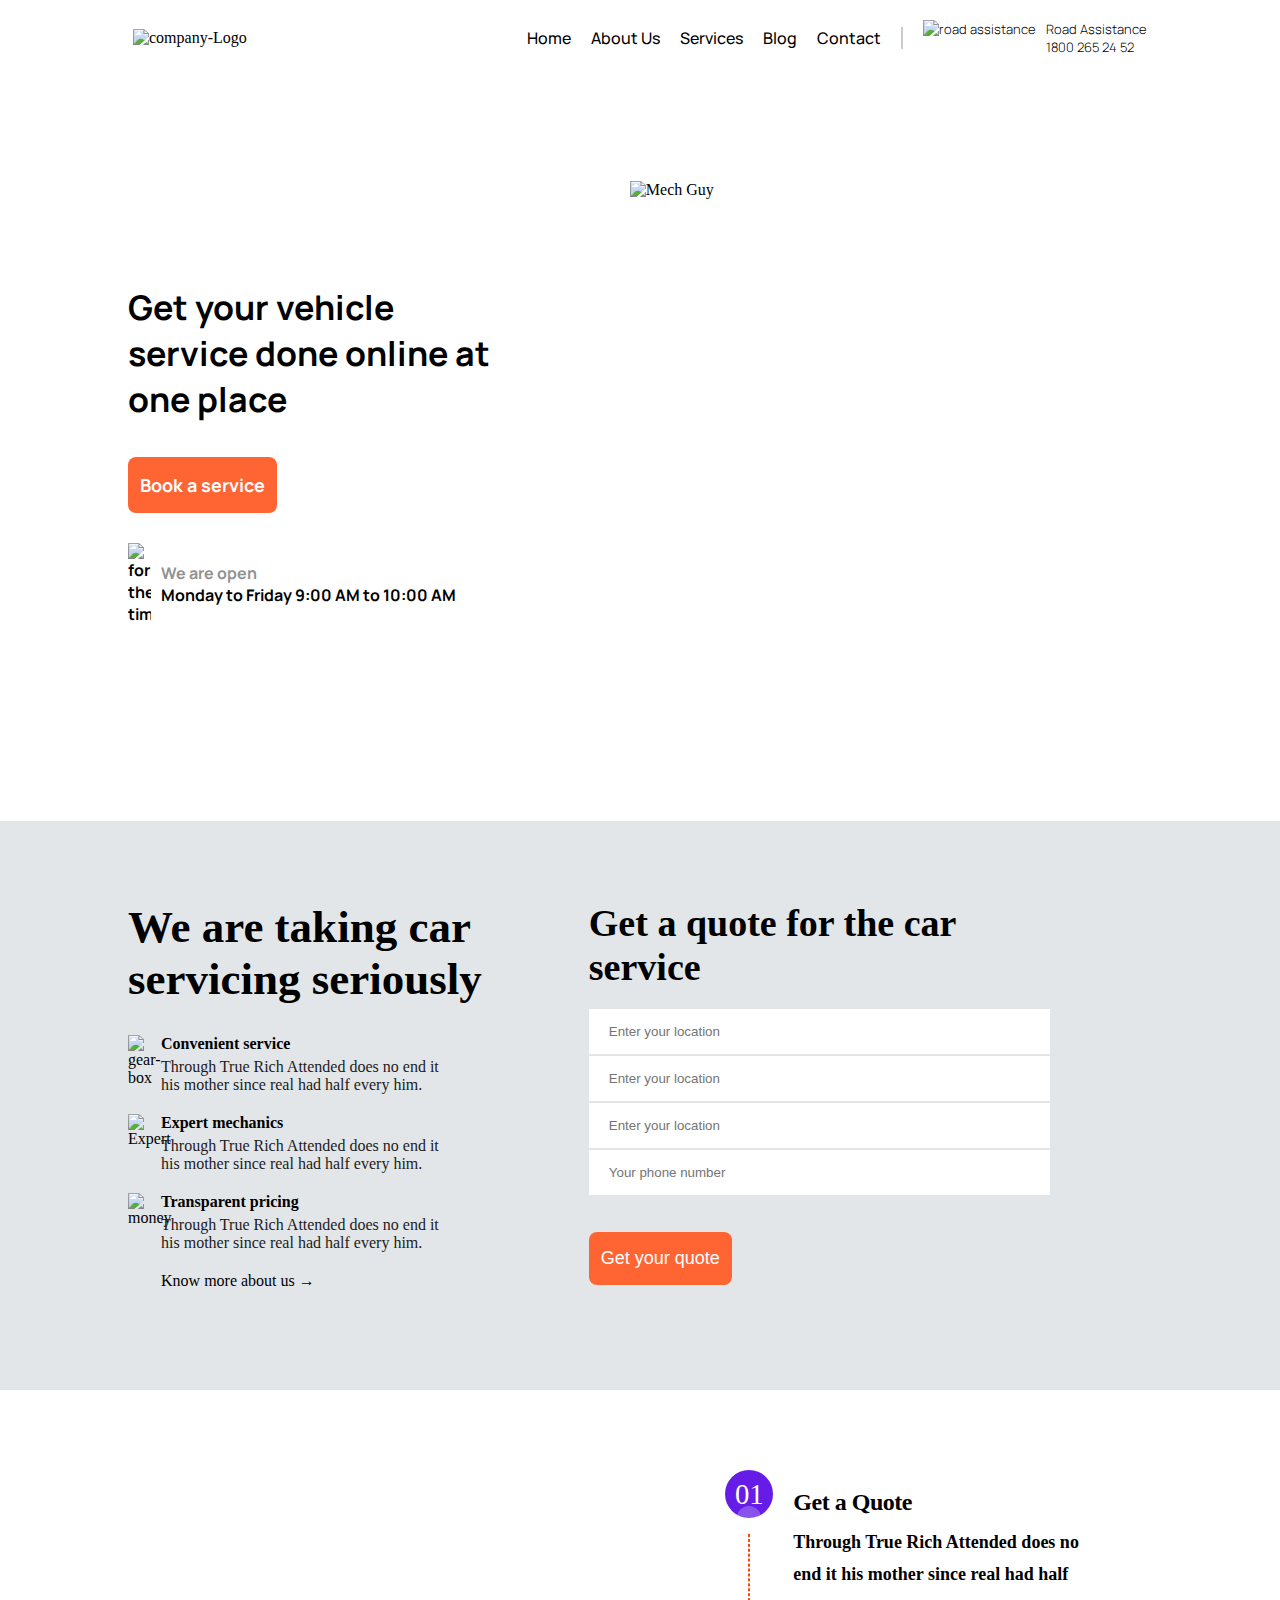
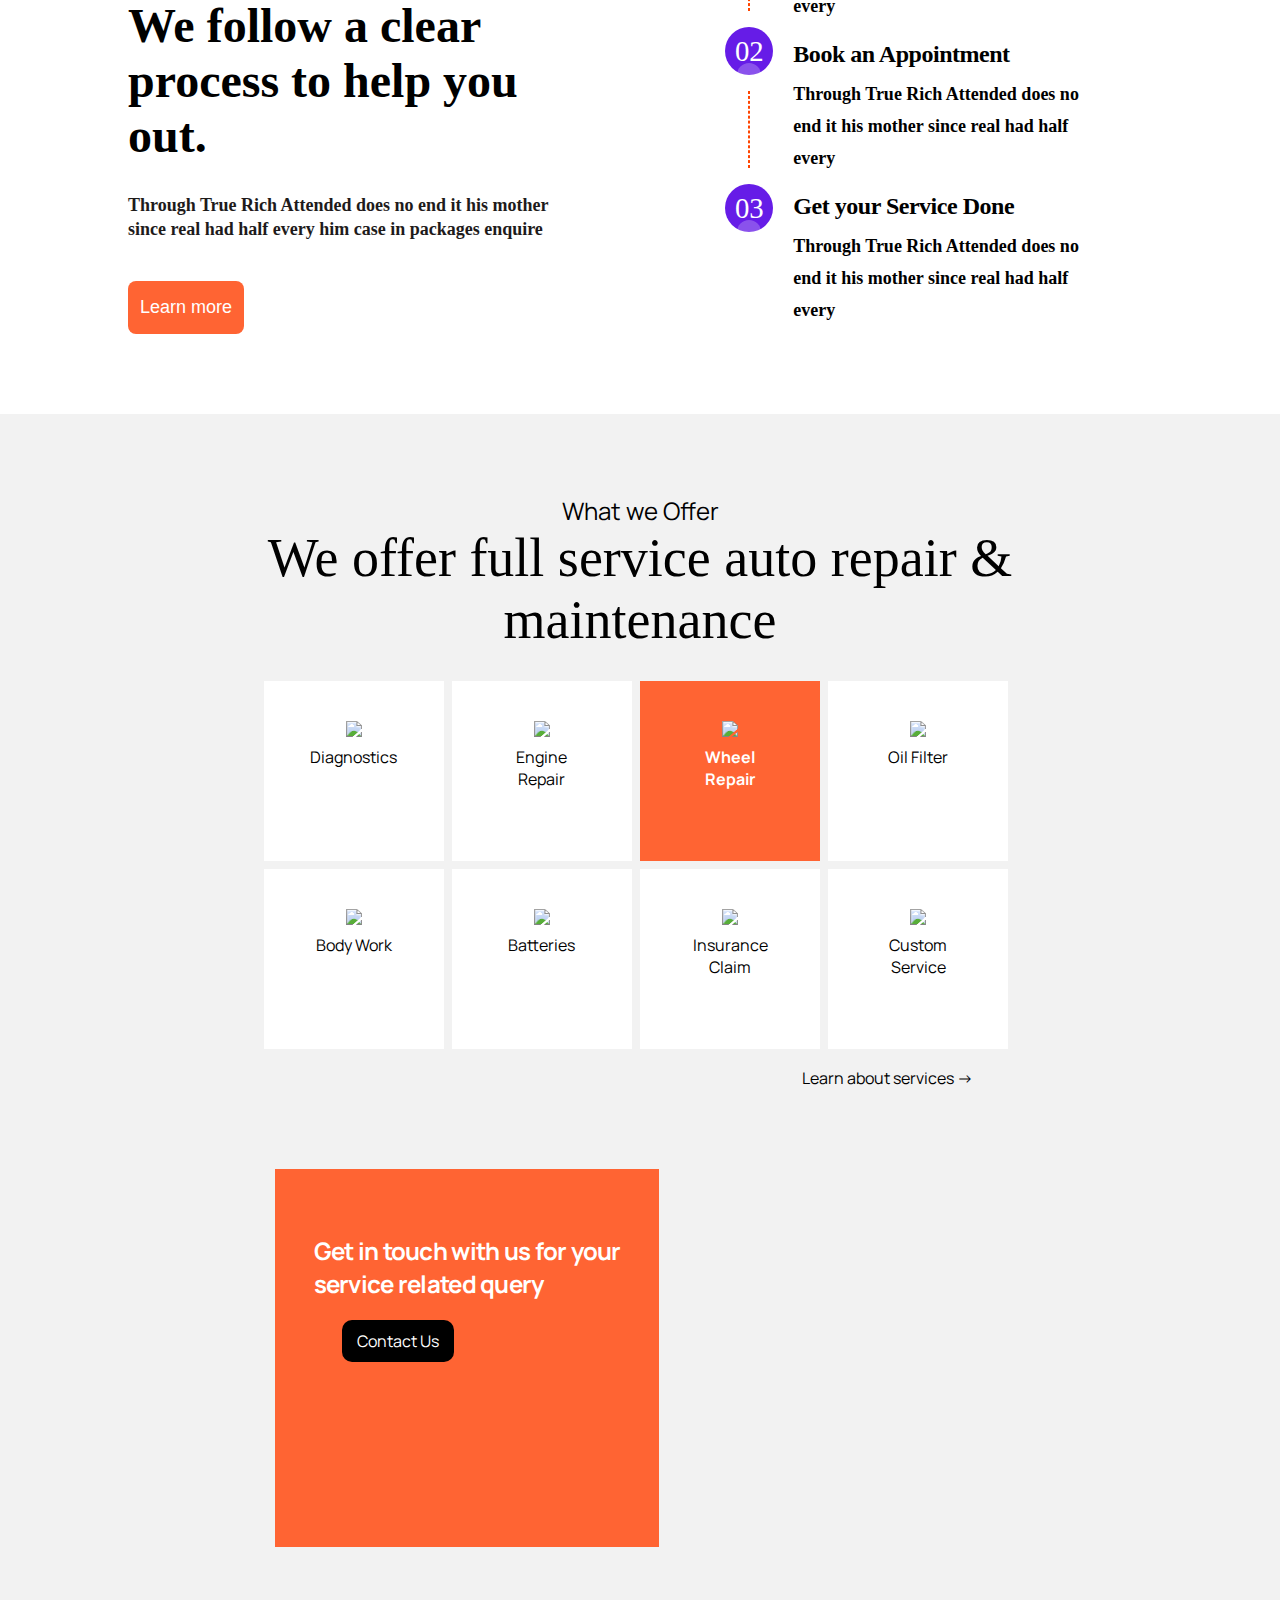
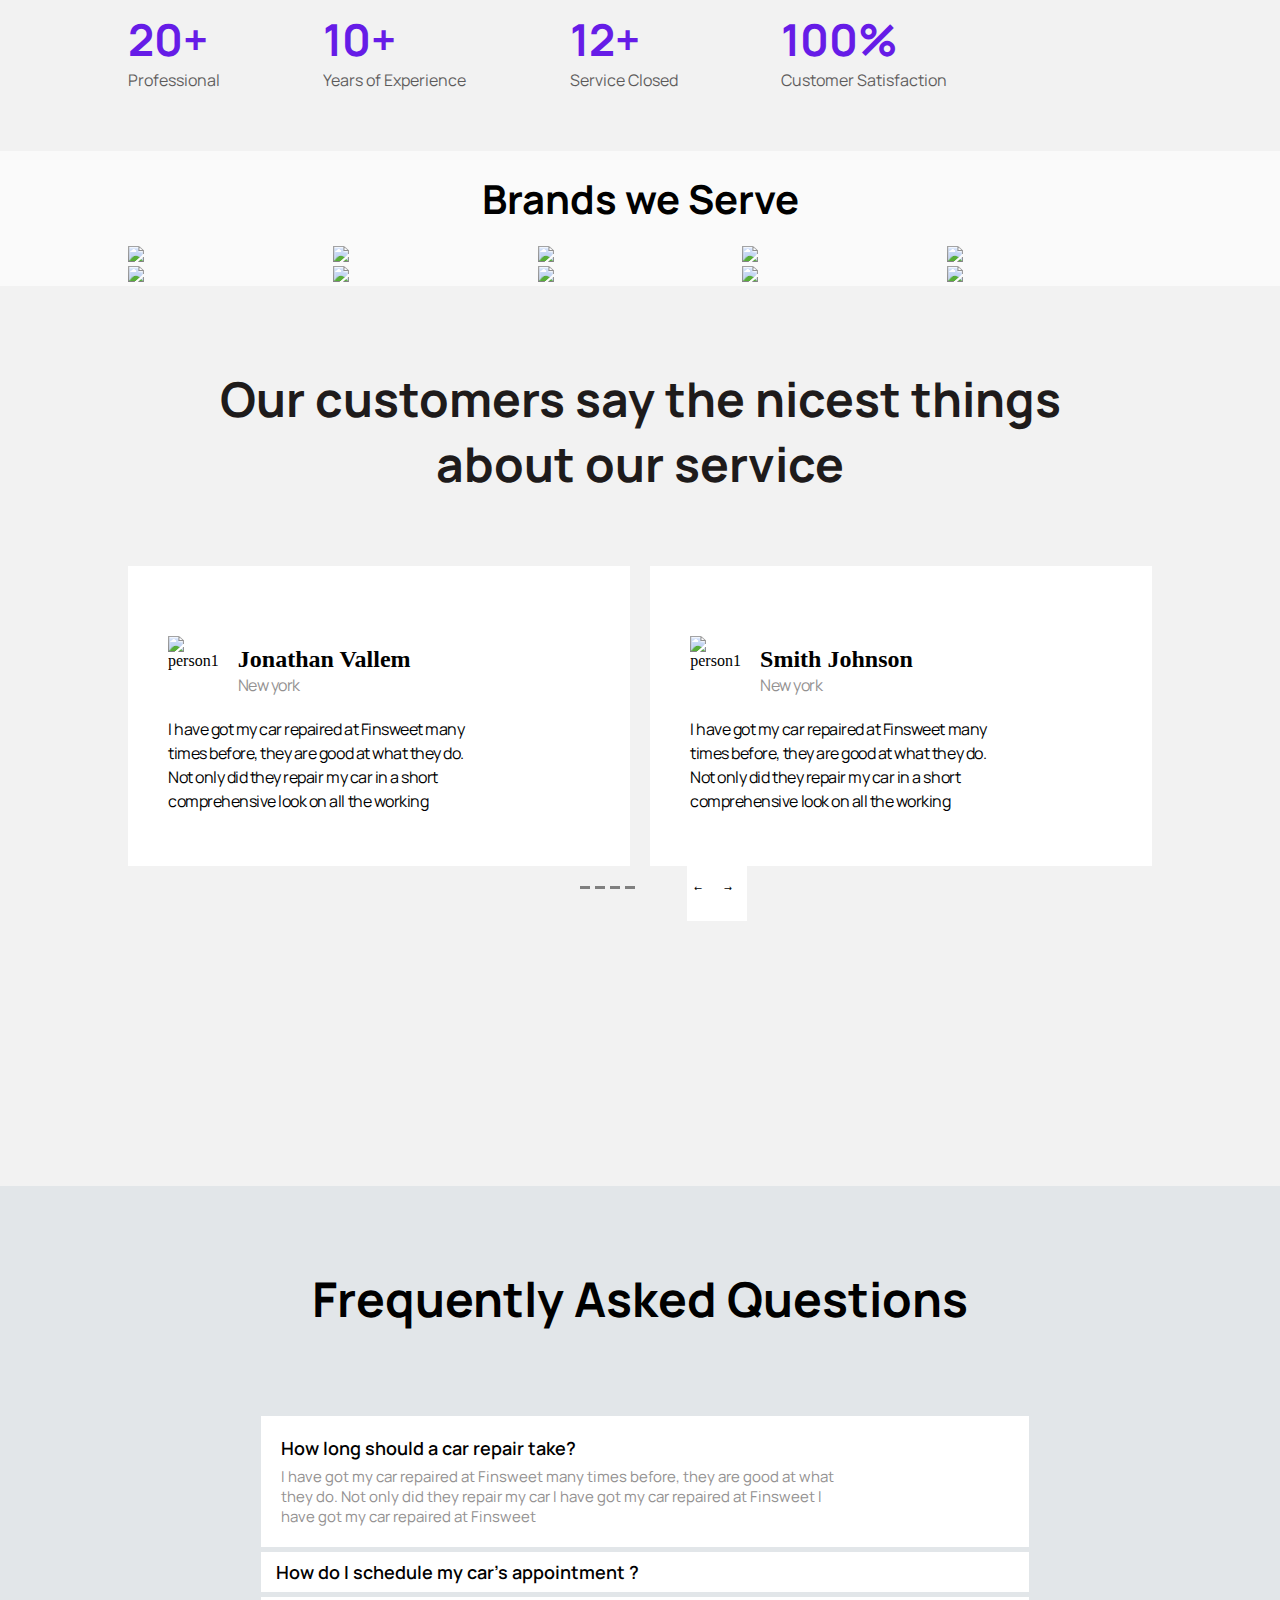
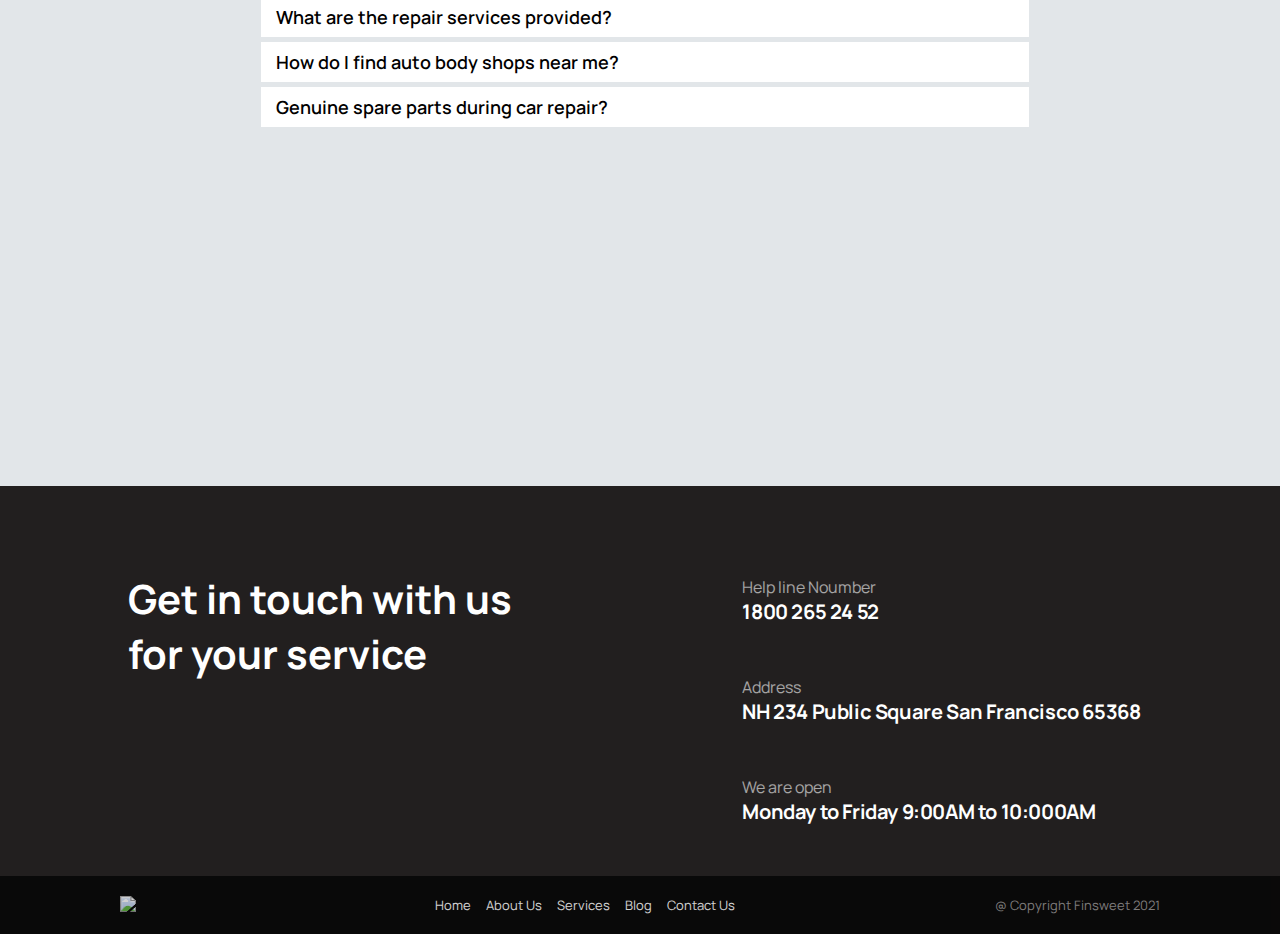
==== commit 2ccfcf81: "ch: Added three sections to the Finsweet Project" ====
--- a/index.html
+++ b/index.html
@@ -380,7 +380,6 @@
       <div><p>@ Copyright Finsweet 2021</p></div>
     </footer>
   </section>
-  
 </body>
 </html>
 
--- a/css/style.css
+++ b/css/style.css
@@ -289,12 +289,10 @@
   justify-content: center;
   align-items: center;
   width: 80%;
-  margin: auto;  
-  
+  margin: auto;   
 }
 #offer-section .services-offered img {
   width: 60%;
-
 }
 #offer-section .service-type {
   justify-content: center;
@@ -527,12 +525,13 @@
 font-family:"Manrope"
 }
 #faq .faq-box-one .faq-text p{
-font-family:"Manrope"
+font-family:"Manrope";
 line-height:20px;
 font-size:15px;
 color: #939191;
 margin-top:7px;
 }
+
 #faq .faq-box-two {
 width:100%;
 background-color:white;
@@ -615,7 +614,6 @@
   font-family:"Manrope";
   font-size:13px;
 }
-
 #last-section .footer-text ul li a {
   text-decoration: none;
   color:#FFFFFF;
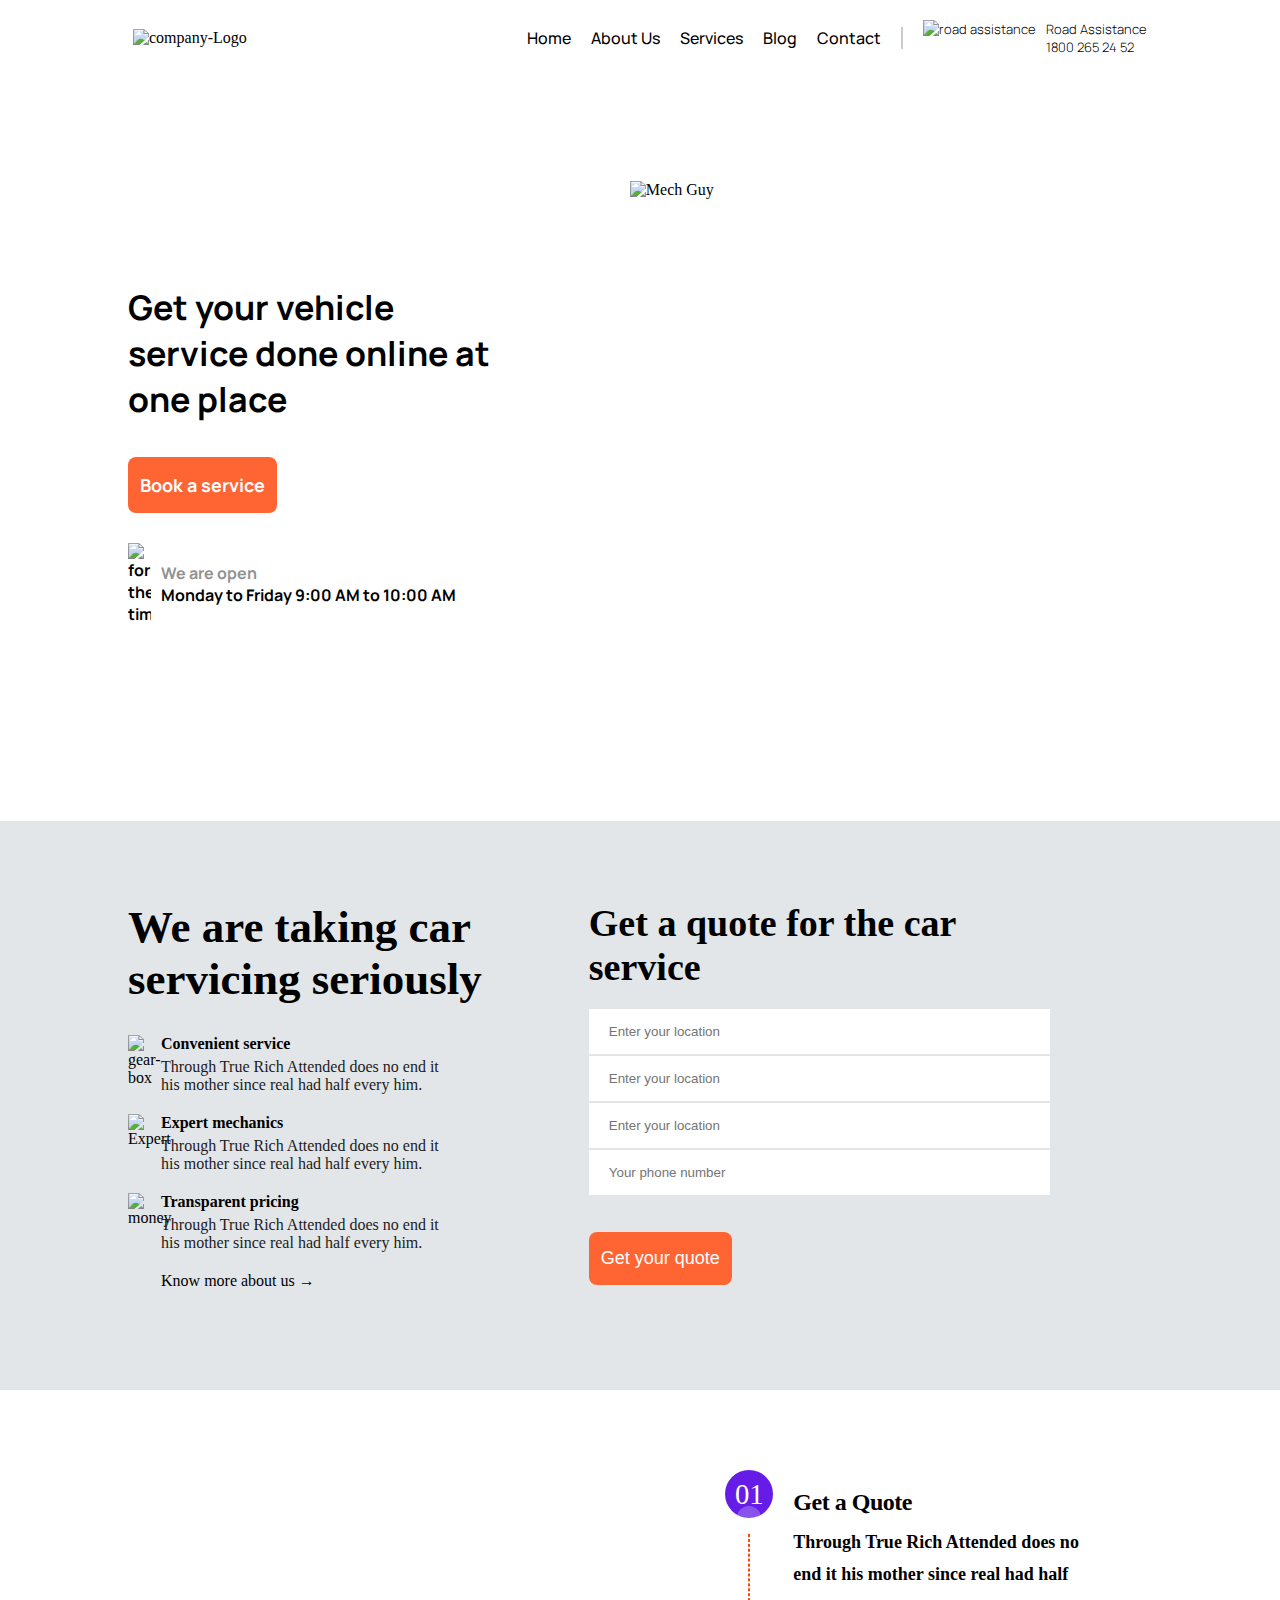
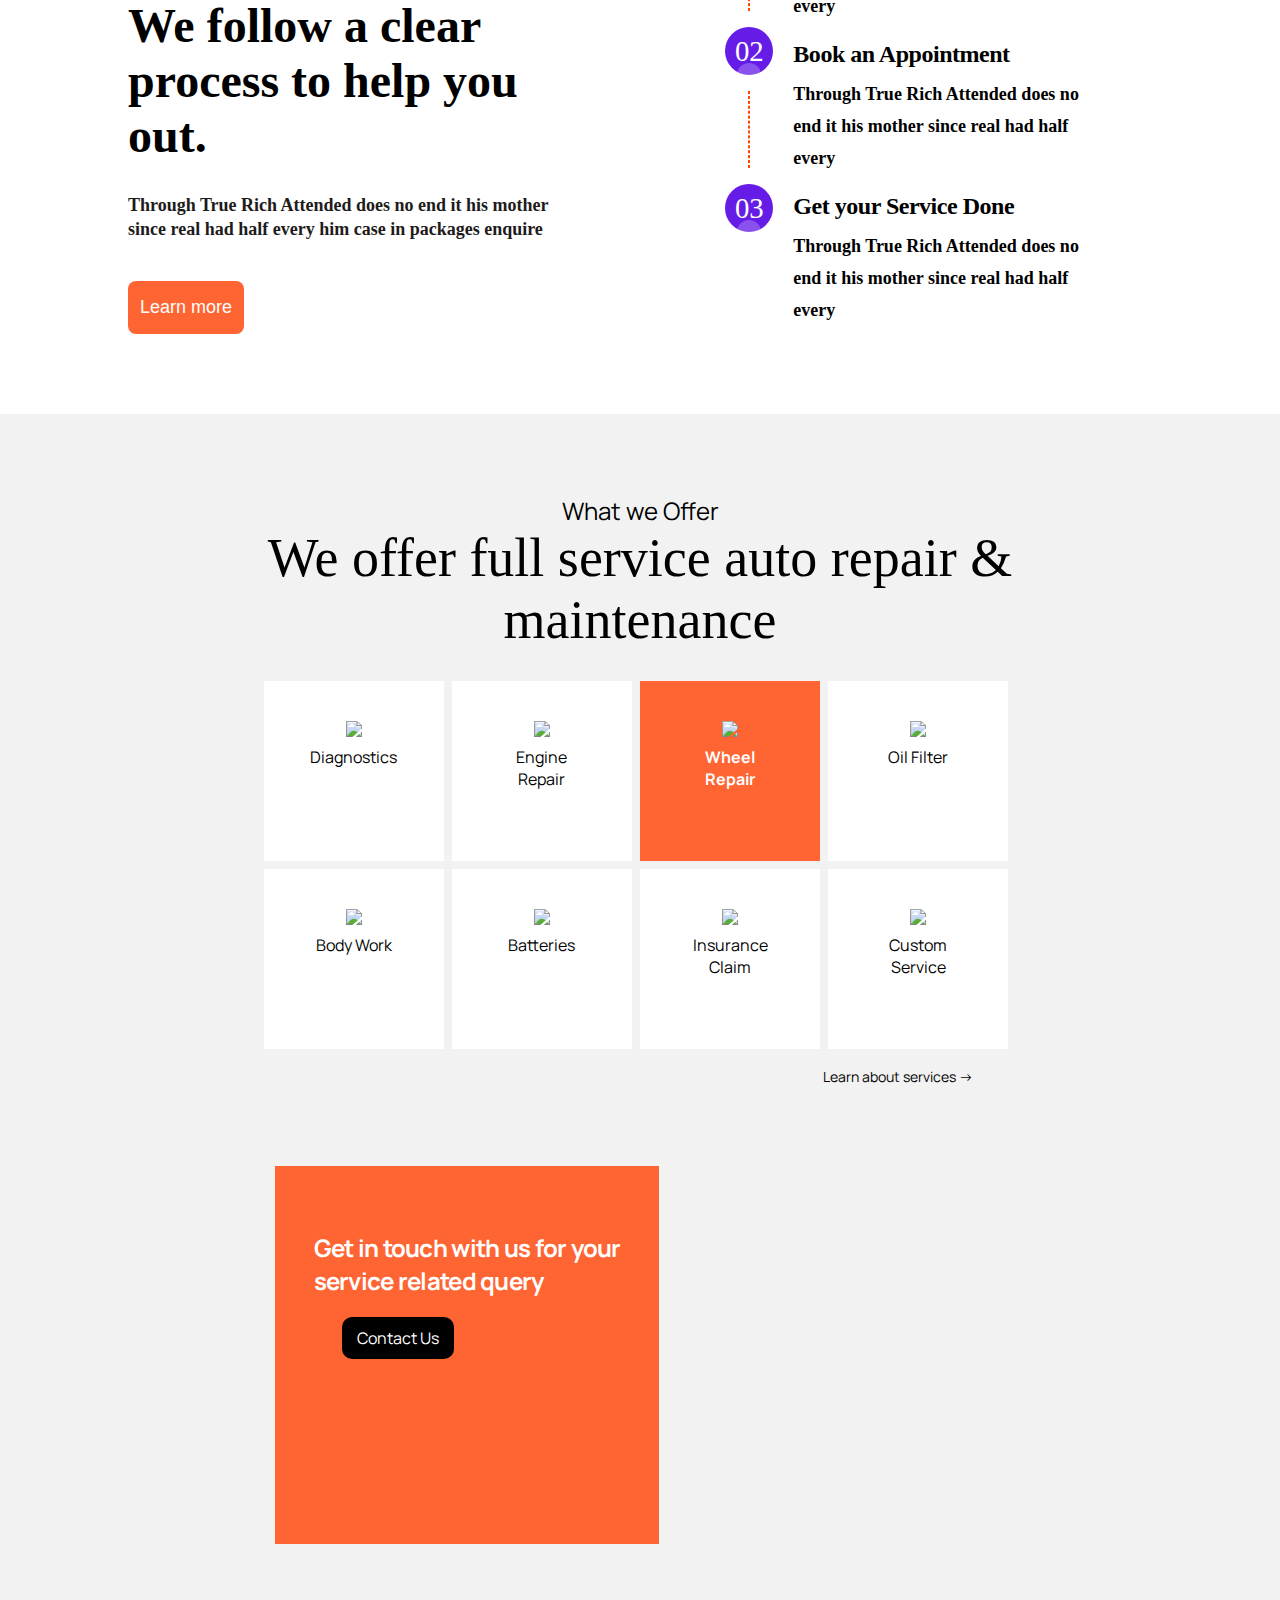
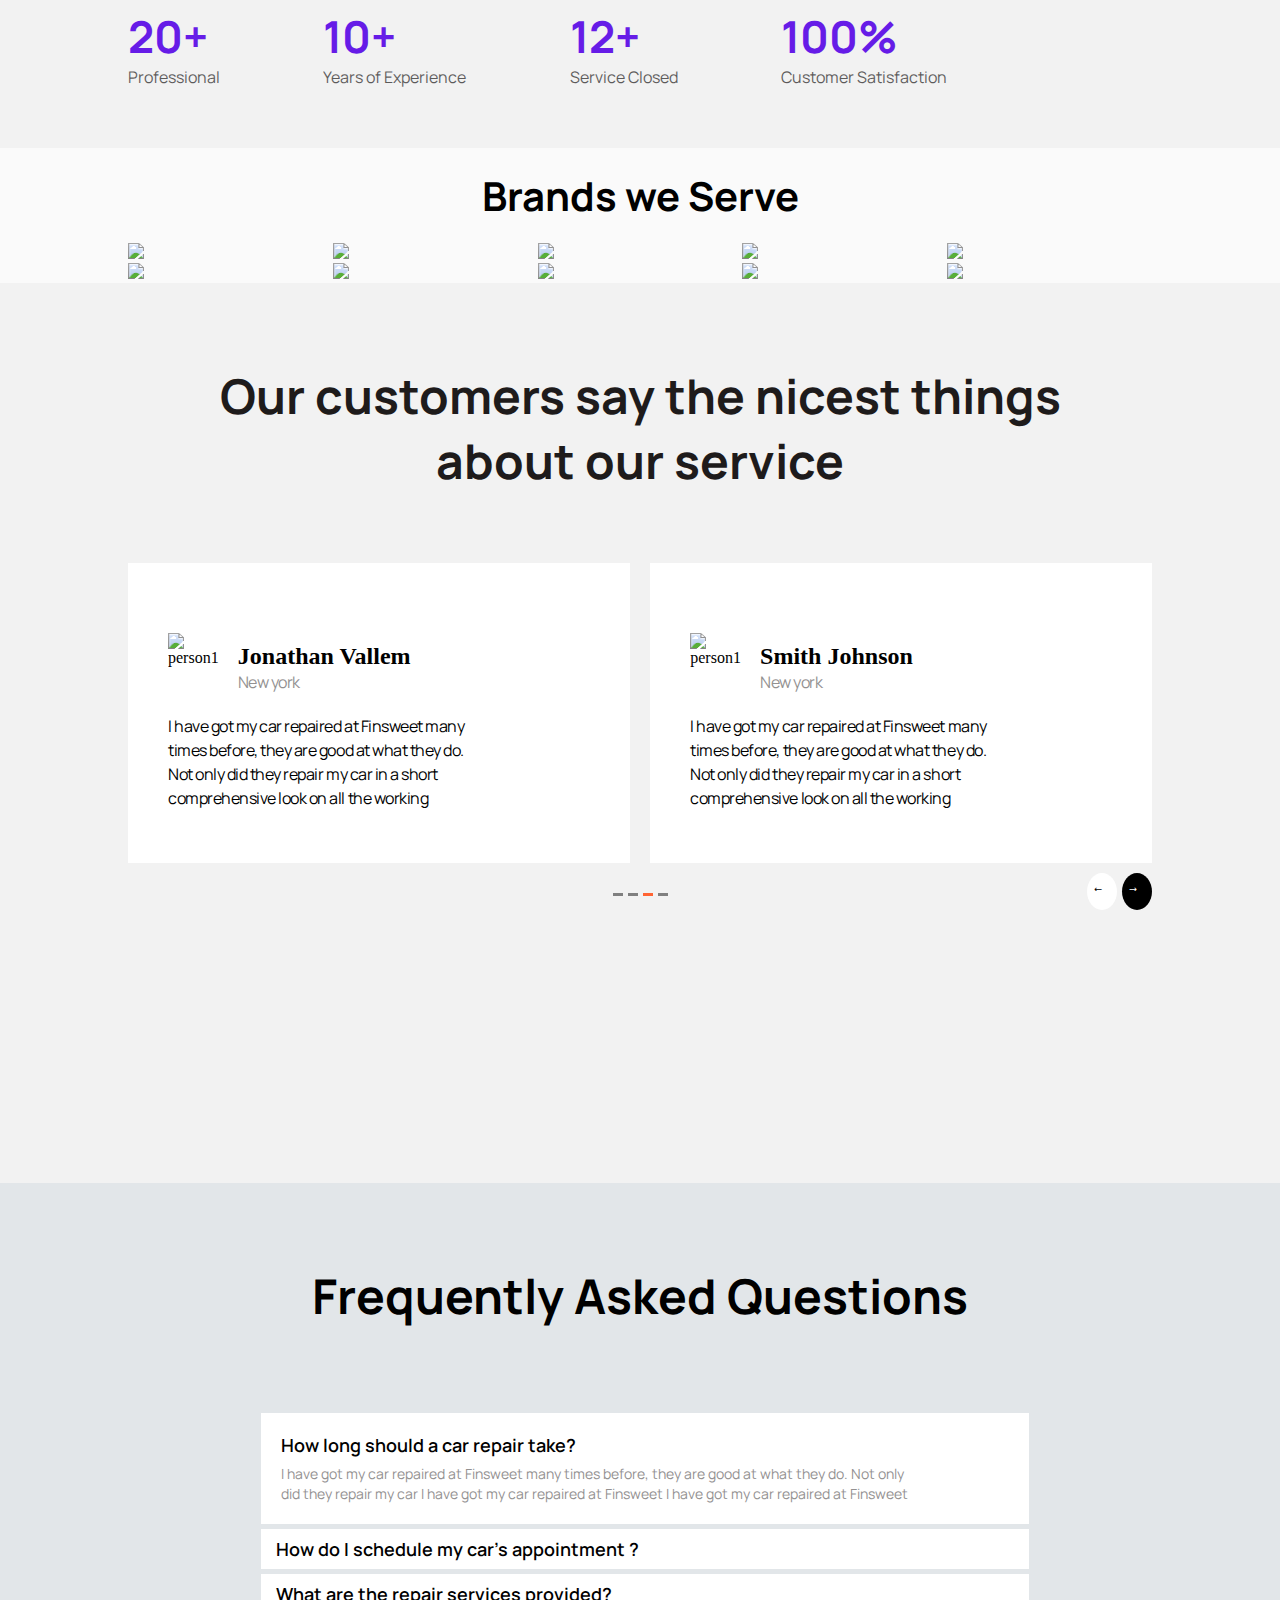
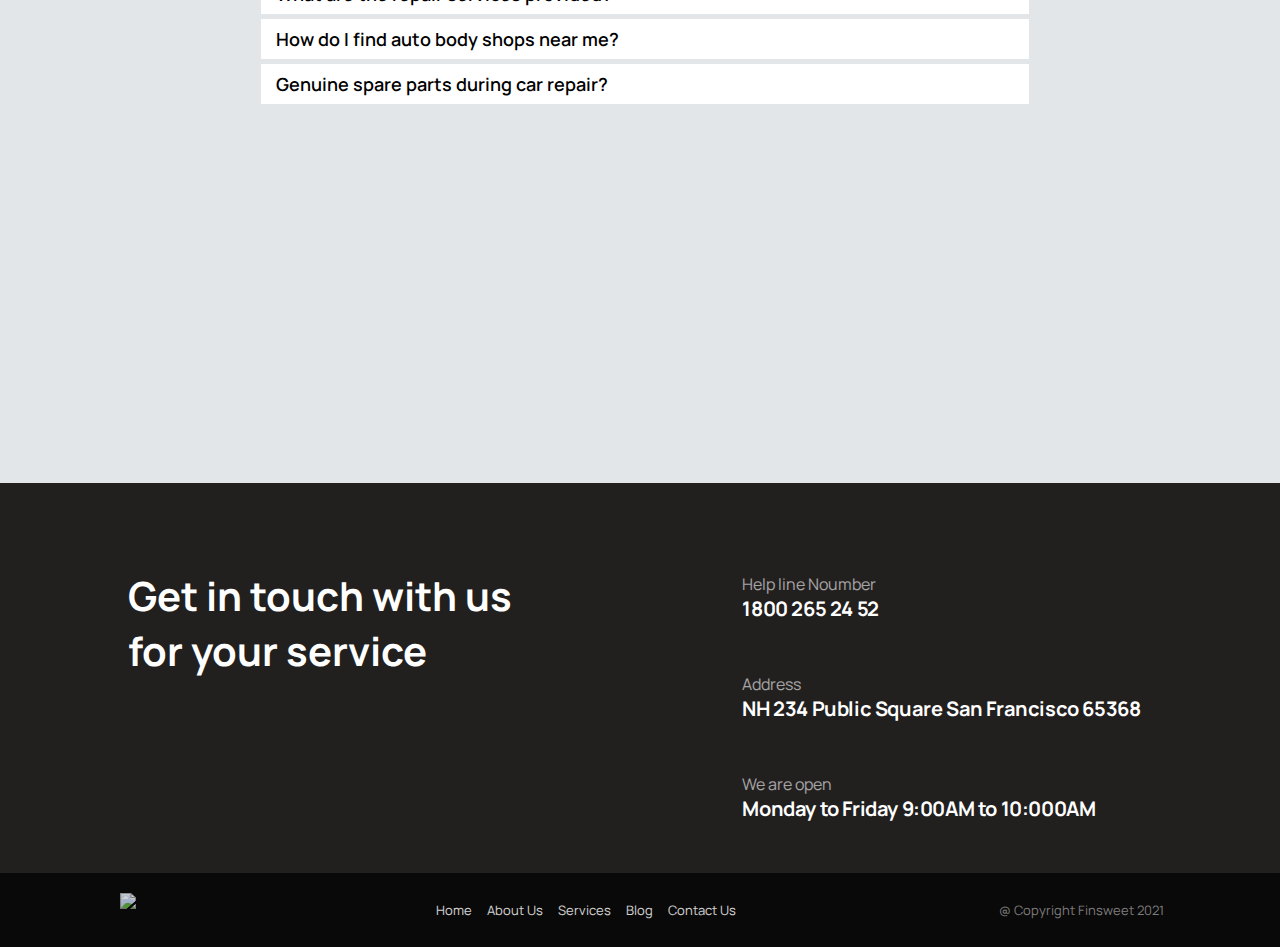
==== commit 13939d51: "ch: worked on the service page" ====
--- a/index.html
+++ b/index.html
@@ -1,3 +1,4 @@
+
 <!DOCTYPE html>
 <html lang="en">
 <head>
@@ -6,7 +7,7 @@
     <meta name="viewport" content="width=device-width, initial-scale=1.0">
     <link rel="stylesheet" href="css/style.css">
     <link href="https://fonts.googleapis.com/css2?family=Manrope:wght@800&family=Merriweather:wght@300;400&family=Playfair+Display:ital,wght@0,500;1,400&family=Poppins:ital,wght@0,300;1,200&display=swap" rel="stylesheet">
-    <title>Finsweet-webpage1</title>
+    <title>Finsweet-Homepage</title>
 </head>
 <body>
     <header>
@@ -20,7 +21,7 @@
                             <ul>
                                 <li><a href="#">Home</a></li>
                                 <li><a href="#">About Us</a></li>
-                                <li><a href="#">Services</a></li>
+                                <li><a href="services.html">Services</a></li>
                                 <li><a href="#">Blog</a></li>
                                 <li><a href="#">Contact</a></li>
                             </ul>
@@ -39,7 +40,7 @@
     </header>
     <section id="hero-section">  
           <div class="container">
-              <div class="flex">
+              <div class="flex flex-sm-column">
                 <div class="text-section"><h1>Get your vehicle  service done online at one place</h1>
                    <a href="#" class="orange-button">Book a service</a>
                     <div class="time-section">
@@ -59,7 +60,7 @@
           </section>
     <section id="quote-section">
               <div class="container">
-                <div class="flex">
+                <div class="flex flex-sm-column">
                   <div class="left-section">
                     <h2>We are taking car<br> servicing seriously</h2>
                     <ul>
@@ -129,7 +130,7 @@
               </div>
             </section>
     <section id="process-section"><div class="container">
-        <div class="flex">
+        <div class="flex flex-sm-column">
           <div class="left-process">
             <h2>We follow a clear process to help you out.</h2>
             <p class="black"> Through True Rich Attended does no end it his mother since real had half every him case in packages enquire</p>
@@ -259,7 +260,7 @@
     <section id="customer-review">
       <div class="container">
       <h3>Our customers say the nicest things<br> about our service</h3>
-        <div class="reviews flex">
+        <div class="reviews flex flex-sm-column">
           <div class="review-box">
             <div class="profile flex">
               <div class="review-image-box"><img src="https://res.cloudinary.com/drctcmhrb/image/upload/v1650986510/K84vnnzxmTQ_xrf7oc.png" alt="person1"></div>
@@ -282,17 +283,18 @@
         </div>
      </div>
         <div class="bottom-lines flex">
+            <div> </div>
             <div class="center-lines flex">
               <span></span>
               <span></span>
-              <span></span>
+              <span class="org"></span>
               <span></span>
             </div>
             <div class="arrows flex">
               <div class="cir">
                 <p><span>&#8406;</span></p>
               </div>
-              <div class="cir"><p><span>&#8407;</span></p></div>
+              <div class="cir blk"><p><span>&#8407;</span></p></div>
             </div>
           </div>
        </div>
@@ -303,7 +305,7 @@
         <div class="faq-box-one flex">
           <div class="faq-text">
             <h6>How long should a car repair take?</h6>
-            <p>I have got my car repaired at Finsweet many times before, they are good at what<br> they do. Not only did they repair my car I have got my car repaired at Finsweet I<br> have got my car repaired at Finsweet</p>
+            <p>I have got my car repaired at Finsweet many times before, they are good at what they do. Not only did they repair my car I have got my car repaired at Finsweet I have got my car repaired at Finsweet</p>
           </div>
           <div class="faq-pix"><img src="https://res.cloudinary.com/drctcmhrb/image/upload/v1651061916/Orange_ptovwh.png" alt=""</div>
         </div>
@@ -368,11 +370,11 @@
     </div>
     <footer class="footer flex">
       <div class="footer-logo"><img src="https://res.cloudinary.com/drctcmhrb/image/upload/v1651145452/Logo_jkujsl.png" alt="finsweet"></div>
-      <div class="footer-text flex">
+      <div class="footer-text flex container">
         <ul>
             <li><a href="#">Home</a></li>
             <li><a href="#">About Us</a></li>
-            <li><a href="#">Services</a></li>
+            <li><a href="services.html">Services</a></li>
             <li><a href="#">Blog</a></li>
             <li><a href="#">Contact Us</a></li>
          </ul>
--- a/css/style.css
+++ b/css/style.css
@@ -1,14 +1,17 @@
+
 * {
   margin: 0;
   padding: 0;
   box-sizing: border-box;
 }
+
 .container {
   width: 80%;
   margin: 0 auto;
-}
-
-#hero-section, #quote-section,#process-section,#offer-section,#customer-review  {
+  overflow-x: hidden;
+}
+
+#hero-section, #quote-section,#process-section,#offer-section,#customer-review, #service-header  {
 padding:80px 0;
 }
 
@@ -331,7 +334,7 @@
   text-decoration: none;
   font-family: "Manrope";
   color: black;
-  font-size: 16px;
+  font-size: 14px;
 }
 #contact{
   background-color: #f2f2f2;
@@ -445,6 +448,13 @@
 width:49%;
 padding:40px;
 }
+#customer-review .reviews .review-box2{
+  background:white;
+  height:300px;
+  width:49%;
+  padding:40px;
+  }
+
 #customer-review .reviews .review-box p{
 line-height:24px;
 font-family:"Manrope";
@@ -471,14 +481,17 @@
 }
 #customer-review .bottom-lines{
 width:100%;
-justify-content:center;
+justify-content:space-between;
+margin-top: 10px;
 
 }
 #customer-review .bottom-lines .center-lines{
 width:15%;
 justify-self:center;
 justify-content:center; 
-}
+padding-left:75px;
+}
+
 #customer-review .bottom-lines .center-lines span{
 width:10px;
 height:3px;
@@ -486,15 +499,25 @@
 margin-right:5px;
 margin-top:20px;
 }
+#customer-review .bottom-lines .center-lines .org{
+  background:#FF6433;
+}
 .cir{
 width:30px;
 aspect-ratio:1;
-border:50%;
+border-radius:50%;
 background-color:white;
-}
+margin-left: 5px;
+}
+.blk{
+  background-color:black;
+  color: #fff;
+}
+
 .cir p{
-line-height:55px;
+line-height:30px;
 text-align:center;
+padding-top: 7px;
 }
 #faq{
   background: #E2E6E9;
@@ -527,9 +550,10 @@
 #faq .faq-box-one .faq-text p{
 font-family:"Manrope";
 line-height:20px;
-font-size:15px;
+font-size:14px;
 color: #939191;
 margin-top:7px;
+width: 90%;
 }
 
 #faq .faq-box-two {
@@ -543,7 +567,8 @@
 text-align:center;
 }
 #faq .faq-box-one .faq-pix img {
-width:55%; 
+width:70%; 
+margin-right: 20px;
 }
 #faq .faq-box-two .faq-pix img {
 width:45%;  
@@ -552,6 +577,7 @@
 background: #1E1B1B;
 opacity: 0.98;
 }
+
 #last-section .last-section-body{
 width:100%;
 justify-content:space-between;
@@ -599,14 +625,20 @@
 padding: 20px 120px;
 Opacity:0.8;
 }
+
 #last-section .footer p{
 color: #939191;
 font-family:"Manrope";
 font-size:13px;
+width: 117%;
 }
 #last-section .footer-text ul {
   list-style: none;
   display: flex;
+}
+#last-section .footer-text{
+  justify-content: center;
+  font-family: "Manrope";
 }
 
 #last-section .footer-text ul li {
@@ -617,4 +649,549 @@
 #last-section .footer-text ul li a {
   text-decoration: none;
   color:#FFFFFF;
-}+}
+.margin-top {
+  margin-top: 150px;
+}
+/* services-page */
+#service-header .header-image img{
+  width: 76%;
+}
+#service-header .header-right{
+  background: #1E1B1B;
+  width:55%;
+  margin-left:-45%;
+  padding: 60px 0px 0px 50px;
+  color: #F2F2F2;
+  font-family: "Manrope";
+  height: 412px;
+}
+#service-header .header-right h1{
+  font-size: 50px;
+}
+#service-header .header-right p {
+  font-size: 14px;
+  line-height: 30px;
+  width: 90%;
+}
+#Auto-Diagnostics {
+  padding: 80px 0;
+  background: #F5F5F5;
+}
+
+#Auto-Diagnostics .Auto-left {
+  width: 50%;
+  min-height: 100vh;
+}
+#Auto-Diagnostics .Auto-left {
+  background: #FFFFFF;
+}
+#Auto-Diagnostics .Auto-left .Auto-image img {
+  width: 98%;
+  padding: 20px;
+}
+#Auto-Diagnostics .Auto-text {
+  padding: 20px;
+}
+#Auto-Diagnostics .Auto-text h2 {
+  font-size: 30px;
+  font-family: "Manrope";
+  margin-bottom: 20px;
+}
+#Auto-Diagnostics .Auto-text p {
+  font-size: 20px;
+  line-height: 34px;
+  font-family: "Manrope";
+  margin-bottom: 10px;
+  width: 90%;
+  color: #232536;
+
+}
+.justify-content{
+  justify-content: space-between;
+}
+#Auto-Diagnostics .Auto-left a {
+  text-decoration: none;
+  font-family: "Manrope";
+  color: black;
+  font-size: 18px;
+  padding: 20px;
+  font-family: "Manrope";
+  font-weight: 600;
+}
+#Auto-Diagnostics .Auto-right{
+  display: flex;
+  flex-wrap: wrap;
+  margin-right: 100px;
+  width: 50%;
+  justify-content: center;
+
+}
+#Auto-Diagnostics .Auto-right .Auto-type{
+  width: 40%;
+  text-align: center;
+  justify-content: center;
+  background-color: white;
+  padding: 40px;
+  margin: 10px; 
+}
+#Auto-Diagnostics .Auto-right .Auto-type p{
+  font-family: "Manrope";
+  padding-top: 20px;
+}
+#Auto-Diagnostics .Auto-type:hover{
+  background-color: #FF6433;
+  color: white;
+  font-weight: bold;
+}
+#Auto-Diagnostics .Auto-type.chosen{
+  background-color: #FF6433;
+  color: white;
+  font-weight: bold;
+}
+#work-section{
+  padding: 80px 0;
+}
+#work-section .work-left, #work-section .work-right {
+  width: 50%;
+}
+#work-section h3{
+  padding-bottom: 30px;
+  font-size: 42px;
+  font-family: "Manrope";
+}
+.work-group{
+  display: flex;
+  padding-bottom: 30px;
+}
+.work-group p{
+  font-size: 15px;
+  font-family: "Manrope";
+  width: 70%;
+  
+}
+.green {
+  aspect-ratio: 1;
+  border-radius: 50%;
+  background: #00D289;
+  color: #fff;
+}
+.good-circle {
+  width: 2rem;
+  position: absolute;
+}
+.good-circle p{
+  line-height: 2rem;
+  text-align: center;
+  font-size: 1.3rem;
+}
+.work-text{
+  padding:0px 0px 0px 50px;
+}
+.work-right img {
+  width: 95%;
+}
+#car-problems{
+  padding: 80px 0;
+  min-height: 100vh;
+}
+#car-problems .cars, #car-problems .cars-text{
+  width: 50%;
+}
+
+.cars img{
+  width: 95%;
+}
+.cars-text{
+  width: 50%;
+  padding-left: 20px;
+}
+.cars-text h3{
+  font-size: 40px;
+  width: 105%;
+  font-family: "Manrope";
+}
+.cars-text p{
+  font-size: 13px;
+  line-height: 28px;
+  font-family: "Manrope";
+  color: #232536;
+  padding-top: 20px;
+}
+
+/* Tab view */
+@media (max-width:769px){
+  .right-section ul {
+    padding-left: 18px;
+  }
+  .right-section .navigation {
+    border-right: none;
+  }
+  .road-assistance {
+    display: none;
+  }
+  .image {
+    width: 165%;
+    left: -6rem;
+  }
+  .text-section h1 {
+    margin-top: 5rem;
+    font-size: 23px;
+  }
+  #hero-section {
+    padding: 60px 0px;
+  }
+  #quote-section .left-section h2, #quote-section .right-form-section h3 {
+    font-size: 30px;
+  }
+  #quote-section .left-section, #quote-section .right-form-section {
+    width: 50%;
+  }
+  #process-section .left-process {
+    width: 50%;
+  }
+  #process-section .left-process h2, #process-section .left-process p, .process-text-group p, .rating-attribute {
+    width: 100%;
+  }
+  #process-section .left-process h2{
+    font-size: 40px;
+  }
+  #process-section .left-process p, .process-text-group p{
+    font-size:14px;
+  }
+
+  #offer-section .service-type {
+    width: 158px;
+  }
+  .contact-text h4, #customer-review h3 {
+    padding-top: 30px;
+  }
+  #customer-review .reviews .review-box {
+    height: 272px;
+    padding: 20px;
+  }
+  #customer-review .reviews .review-box p{
+    font-size: 12px;
+  }
+  #customer-review .bottom-lines .center-lines {
+    width: 36%;
+  }
+  #faq .faq-box-one .faq-pix img {
+    width: 50%;
+    margin-right: 2px;
+    margin: 0px 35px 0px 14px;
+}
+
+#faq .faq-box-one .faq-text p {
+  font-size: 12px;
+}
+
+  #last-section .footer {
+    padding-inline-end: 47px;
+  }
+  #last-section .footer .footer-logo img {
+    padding-left:0px ;
+    margin-left: -42px;
+  }
+  #last-section .footer p {
+    width: 100%;
+  }
+  #service-header .header-right {
+    height: 315px;
+    padding: 20px 0px 0px 35px;
+  }
+  #service-header .header-right h1 {
+    font-size: 30px;
+  }
+  #service-header .header-right p{
+    font-size: 11px;
+    line-height: 25px;
+  }
+  #Auto-Diagnostics {
+    width: 120%;
+  }
+  #Auto-Diagnostics .Auto-left {
+    width: 50%;
+  }
+  #Auto-Diagnostics .Auto-right {
+    width: 70%;
+  }
+  #Auto-Diagnostics .Auto-right .Auto-type {
+    width: 42%;
+    padding: 6px;
+    margin: 10px;
+    height: 170px;
+  }
+  #Auto-Diagnostics .Auto-right .Auto-type img {
+    margin: 12px;
+  }
+  #Auto-Diagnostics .Auto-text p {
+    font-size: 14px;
+    line-height: 30px;
+    margin-bottom: 0%;
+  }
+  #Auto-Diagnostics .Auto-left a {
+    font-size: 12px;
+  }
+  #work-section h3 {
+    padding-bottom: 12px;
+    font-size: 22px;
+  }
+  .work-group p {
+    font-size: 13px;
+    width: 100%;
+  }
+  .cars, .cars-text {
+    width: 100%;
+  }
+  .cars-text h3 {
+    font-size: 18px;
+  }
+  .cars-text p {
+    font-size: 12px;
+    margin-top: -16px;
+    margin-bottom: -25px;
+    line-height: 21px;
+  }
+
+}
+/* mobile view */
+@media (min-width:320px) and (max-width:425px){
+  .main-header{
+    flex-direction: column;
+    align-items:flex-start;
+  }
+  .right-section{
+    flex-direction: column;
+    align-items:flex-start;
+    width: 100%;
+    display: none;
+  }
+  .right-section .navigation ul{
+    flex-direction: column;
+  }
+  .right-section .navigation{
+    border: none;
+    width: 100%;
+  }
+  .right-section ul li{
+    padding: 10px 0;
+    margin-right: 0;
+  }
+  .right-section ul li a {
+   display: block;
+  }
+  .road-assistance {
+   padding: 10px 0;
+  }
+  .flex-sm-column {
+   flex-direction: column;
+  }
+  #hero-section .text-section, #hero-section .image-section{
+   width: 100%; 
+  }
+  .time-section img {
+    width: 150%;
+  }
+
+  #hero-section .text-section{
+    order: 2;
+  }
+  #hero-section .image-section{
+    order: 1;
+  }
+ .text-section h1{
+   font-size: 30px;
+   margin-top: 0rem;
+   width: 100%;
+ }
+  #quote-section .left-section, #quote-section .right-form-section {
+  width: 100%;
+  }
+  #process-section .left-process {
+  width: 100%;
+  }
+  #quote-section .left-section .image-box{
+    width: 10%;
+  }
+  #quote-section .left-section{
+    margin-bottom: 30px;
+    width: 100%;
+  }
+  #quote-section .left-section h2, #quote-section .right-form-section h3 {
+    font-size: 25px;
+  }
+
+  #process-section .right-process {
+    width: 100%;
+  }
+  #process-section .left-process h2, #process-section .left-process p {
+    width: 100%; 
+  }
+  #process-section .left-process {
+    margin-bottom: 30px;
+    margin-top: -130px;
+  }
+
+  .process-circle-group {
+    margin:14px 0px -32px 0px;
+  }
+  .process-circle {
+    width: 2rem;
+  }
+  .process-circle p{
+    line-height: 2rem;
+    text-align: center;
+    font-size: 1.5rem;
+  }
+  
+  .process-text-group h6 {
+    font-size: 16px;
+  }
+  .process-text-group p {
+    width: 100%;
+    font-size: 13px; 
+    line-height: 20px;
+  }
+  #offer-section .offer-header p {
+    font-size: 34px;
+  }
+  #offer-section .offer-header h2 {
+    font-size: 30px;
+    padding-top: 20px;
+    width: 100%;
+  }
+  #offer-section .service-type {
+    width: 125px;
+    height: 120px;
+    margin-right: 3%;
+    margin-bottom: 3%;
+    padding: 28px;
+  }
+  #offer-section .services-offered img {
+    width: 45%
+  }
+  #offer-section .service-type p{
+    padding-top:0px ;
+    font-size: small;
+  }
+  .learn-link {
+    justify-content: center;
+  }
+  .contact-text h4 {
+    padding-top: 20px;
+    text-align: left;
+    font-size: 16px;
+  }
+  .black-button {
+    padding: 7px 7px;
+    font-size: 8px;
+  }
+  .ratings {
+    width: 90%;
+  }
+  .rating-number {
+    font-size: 15px;
+  }
+  .ratings p {
+    font-size: 9px;
+    padding-right: 15px;
+
+  }
+  .rating-attribute {
+    width: 120%;
+    padding-right: -3px;
+    margin-left: 2px;
+  }
+  #brand .brand-header h3{
+    font-size: 30px;
+  }
+  #brand .brand-services .brand-image img {
+    width: 120%;
+  } 
+  #customer-review h3 {
+    font-size: 35px;
+  }
+  #customer-review .reviews .review-box {
+    width: 100%;
+    padding: 15px;
+    padding-top: 3px;
+    margin-bottom: 8px;
+  }
+  #customer-review .reviews .review-box p {
+    font-size: 10px;
+  }
+  #faq h3 {
+    font-size: 30px;
+    padding-bottom: 30px;
+  }
+  .container2 {
+    width: 80%;
+  }
+  #faq .faq-text h6 {
+    font-size: 12.5px;
+  }
+  #faq .faq-box-one .faq-text p {
+    font-size: 10px;
+  }
+  #faq .faq-box-one .faq-pix img {
+    width: 60%;
+  }
+  #last-section .footer {
+    padding: 6px 15px
+  }
+  #last-section .last-section-left h3 {
+    font-size: 15px;
+  }
+  #last-section .last-section-left .flex-icons img {
+    margin-right: 10px;
+  }
+  #last-section .last-section-right {
+    width: 43%;
+    padding-top: 83px;
+  }
+  #last-section .last-section-right .text-right h6 {
+    font-size: 14px;
+    margin-bottom: 4px;
+  }
+  #last-section .footer-text {
+    margin-left: -45px;
+  }
+  #last-section .footer-text ul li {
+    margin-right: 6px;
+    font-size: 8px;
+  }
+  #last-section .footer .footer-logo{
+    padding-left: 50px;
+  }
+  #last-section .footer .footer-logo img {
+    width: 80%;
+  }
+  #last-section .footer p {
+    font-size: 7px;
+  }
+  #service-header .header-image img {
+    width: 100%;
+  }
+  #service-header .header-right  {
+    margin-left: 3px;
+    width: 100%;
+  }
+  #Auto-Diagnostics .Auto-left,  #Auto-Diagnostics .Auto-right{
+    width: 90%;
+  }
+  #work-section .work-left, #work-section .work-right{
+    width: 100%;
+  }
+  .cars-text h3 {
+    margin-top: 15px;
+  }
+  .cars-text p {
+    margin: -10px 0px -10px 0px;
+  }
+
+  
+
+}
+
+ 